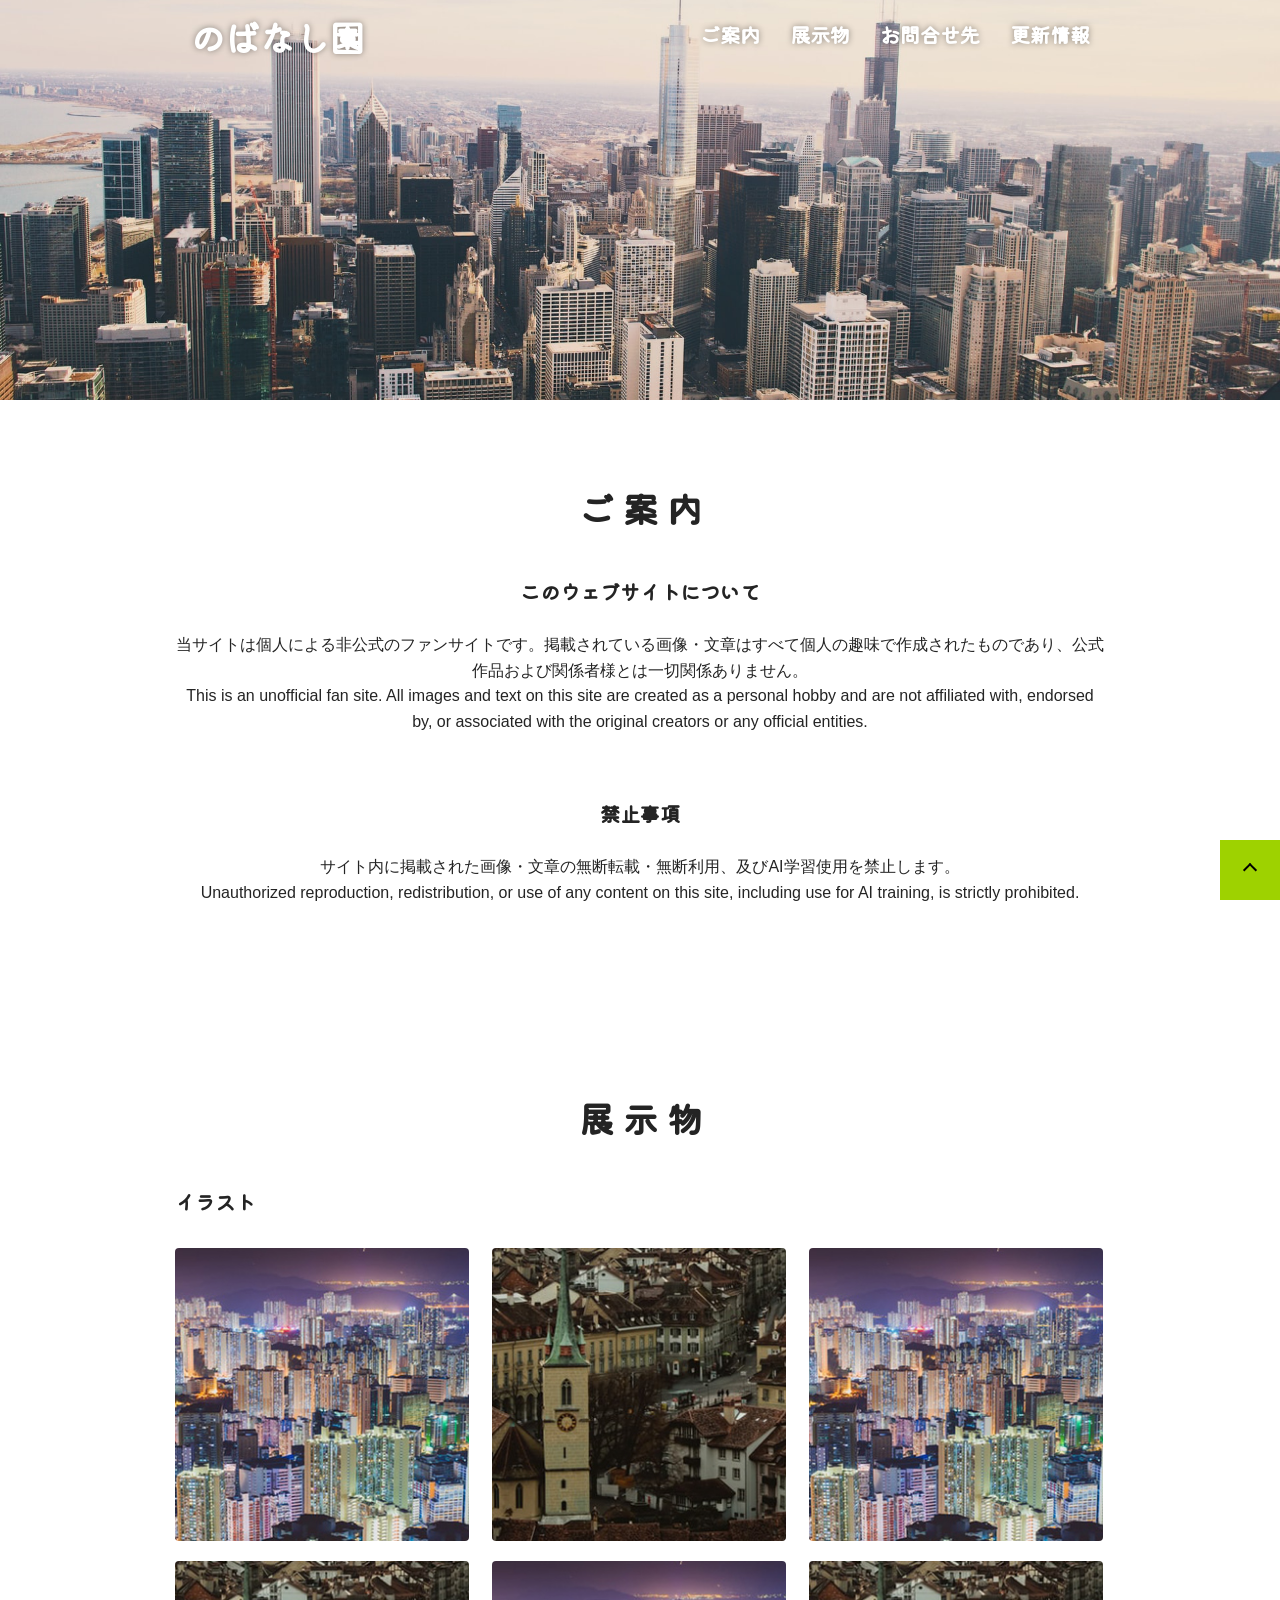
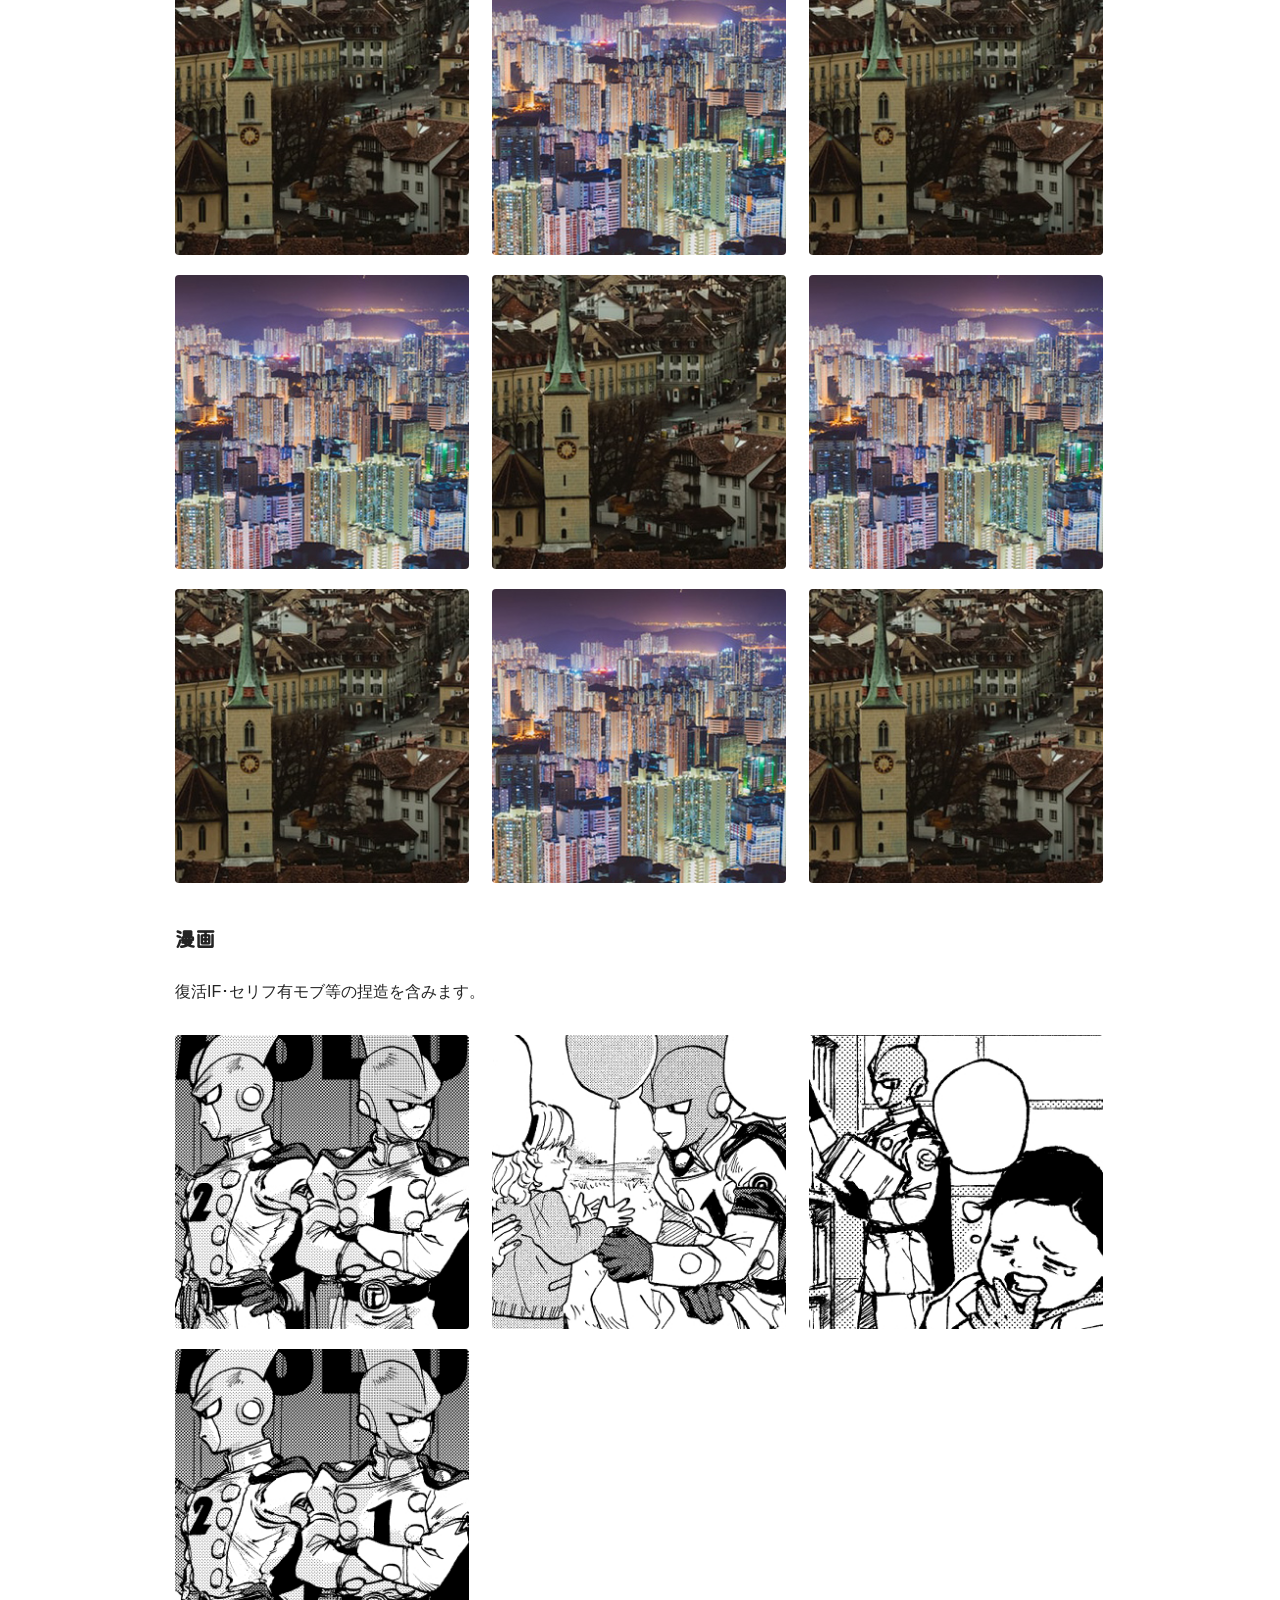
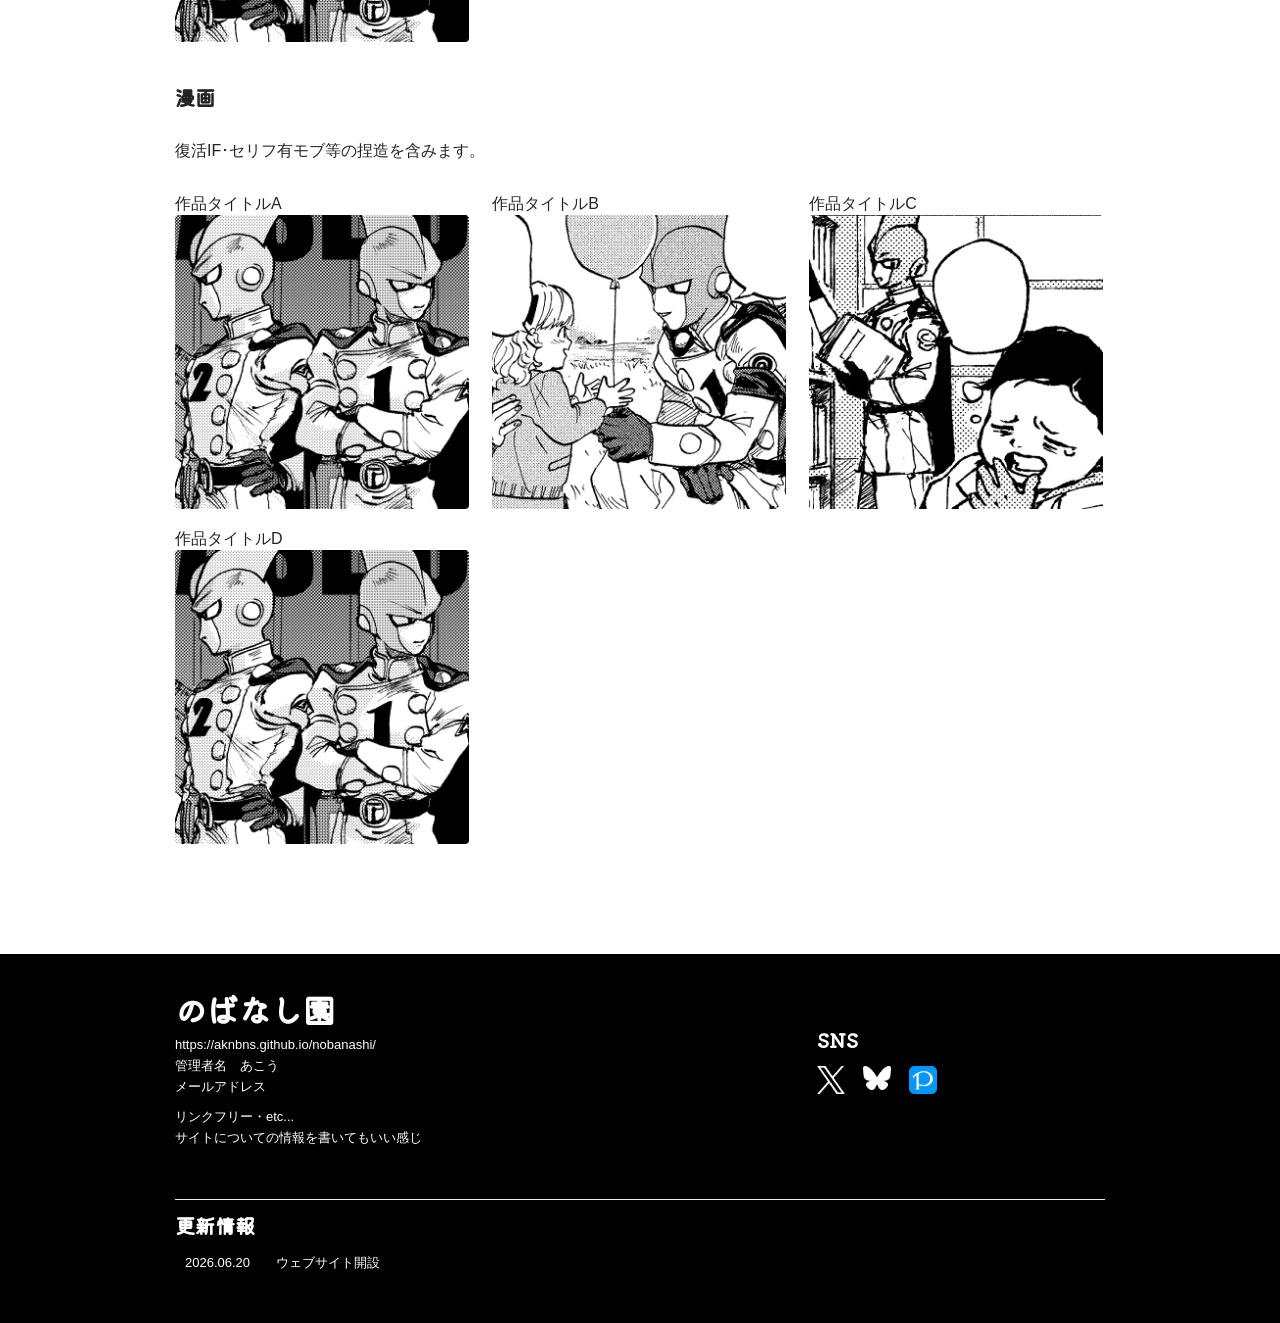
==== index.html @ cdc12deb "Update index.html" ====
<!DOCTYPE html>
<html lang="ja">
<head>
  <meta charset="utf-8">
  <meta name="viewport" content="width=device-width">
  <title>のばなし園</title>
  <script src="js/jquery.js"></script>
  <link rel="stylesheet" href="css/style.css">
  <link rel="stylesheet" href="css/lightbox.css">
  <link rel="stylesheet" href="https://use.fontawesome.com/releases/v5.1.0/css/all.css" integrity="sha384-lKuwvrZot6UHsBSfcMvOkWwlCMgc0TaWr+30HWe3a4ltaBwTZhyTEggF5tJv8tbt" crossorigin="anonymous">
  <meta name="robots" content="noindex,noarchive,nofollow,noimageindex">
</head>

<body>
<nav id="globalnav" class="colorchange">
  <div class="globalnav_bg"></div>
  <div class="container">
    <h1 class="logo"><a href="#">のばなし園</a></h1>
    
    
    <p id="menubtn">&#9776;</p>

    <!-- メニューリスト -->
    <ul id="navmenu">
      <li><a href="index.html#about">ご案内</a></li>
      <li><a href="index.html#gallery">展示物</a></li>
      <li><a href="index.html#contact">お問合せ先</a></li>
      <li><a href="index.html#news">更新情報</a></li>
    </ul>


  </div>
</nav>

<header id="eyecatch"> 
  <img src="img/top.jpg" alt="TEMPLATE" class="top-pc">
  <img src="img/top.jpg" alt="TEMPLATE" class="top-phone">
</header>
<!--
スマホの時トップ画像を切り替える場合2行目class="top-phone
 -->
<main>

  <section class="about-section"> <!-- ABOUTセクションはじまり -->
    <div class="container">
      <h2 id="about">ご 案 内</h2>
      <h4>このウェブサイトについて</h4>
      <p>当サイトは個人による非公式のファンサイトです。掲載されている画像・文章はすべて個人の趣味で作成されたものであり、公式作品および関係者様とは一切関係ありません。<br>
       This is an unofficial fan site. All images and text on this site are created as a personal hobby and are not affiliated with, endorsed by, or associated with the original creators or any official entities.</p>
      <h4>禁止事項</h4>
      <p>サイト内に掲載された画像・文章の無断転載・無断利用、及びAI学習使用を禁止します。<br>
      Unauthorized reproduction, redistribution, or use of any content on this site, including use for AI training, is strictly prohibited.</p>

    </div>
  </section> <!-- ABOUTセクションおわり -->



  
  <section> <!-- GALLERYセクションはじまり -->
    <div class="container">
      <h2 id="gallery">展 示 物</h2>
      <h4>イラスト</h4>

      <ul class="illust">
        <li><a href="img/01.jpg" data-lightbox="illust" data-title="ここに説明"><img src="img/01-s.jpg"></a></li>
        <li><a href="img/02.jpg" data-lightbox="illust" data-title="ここに説明"><img src="img/02-s.jpg"></a></li>
        <li><a href="img/01.jpg" data-lightbox="illust" data-title="ここに説明"><img src="img/01-s.jpg"></a></li>
        <li><a href="img/02.jpg" data-lightbox="illust" data-title="ここに説明"><img src="img/02-s.jpg"></a></li>
        <li><a href="img/01.jpg" data-lightbox="illust" data-title="ここに説明"><img src="img/01-s.jpg"></a></li>
        <li><a href="img/02.jpg" data-lightbox="illust" data-title="ここに説明"><img src="img/02-s.jpg"></a></li>
        <li><a href="img/01.jpg" data-lightbox="illust" data-title="ここに説明"><img src="img/01-s.jpg"></a></li>
        <li><a href="img/02.jpg" data-lightbox="illust" data-title="ここに説明"><img src="img/02-s.jpg"></a></li>
        <li><a href="img/01.jpg" data-lightbox="illust" data-title="ここに説明"><img src="img/01-s.jpg"></a></li>
        <li><a href="img/02.jpg" data-lightbox="illust" data-title="ここに説明"><img src="img/02-s.jpg"></a></li>
        <li><a href="img/01.jpg" data-lightbox="illust" data-title="ここに説明"><img src="img/01-s.jpg"></a></li>
        <li><a href="img/02.jpg" data-lightbox="illust" data-title="ここに説明"><img src="img/02-s.jpg"></a></li>
      </ul>

      <h4>漫画</h4>
      <p>復活IF･セリフ有モブ等の捏造を含みます。</p>
      <ul class="illust">
        <li><a href="/nobanashi/manga/sample/"><img src="img/s_manga_sample.jpg"></a></li>
        <li><a href="/nobanashi/manga/michi/"><img src="img/s_manga_michi.jpg"></a></li>
        <li><a href="/nobanashi/manga/benkyo"><img src="img/s_manga_benkyo.jpg"></a></li>
        <li><a href="/nobanashi/manga/sample/"><img src="img/s_manga_sample.jpg"></a></li>
      </ul>


      <h4>漫画</h4>
      <p>復活IF･セリフ有モブ等の捏造を含みます。</p>
      <ul class="illust">
        <li><span class="illust-title">作品タイトルA</span>
          <a href="/nobanashi/manga/sample/"><img src="img/s_manga_sample.jpg"></a></li>
        
        <li><span class="illust-title">作品タイトルB</span>
          <a href="/nobanashi/manga/michi/"><img src="img/s_manga_michi.jpg"></a></li>
        
        <li><span class="illust-title">作品タイトルC</span>
          <a href="/nobanashi/manga/benkyo"><img src="img/s_manga_benkyo.jpg"></a></li>
        
        <li><span class="illust-title">作品タイトルD</span>
          <a href="/nobanashi/manga/sample/"><img src="img/s_manga_sample.jpg"></a></li>
      </ul>

      
    </div>

  </section> <!-- GALLERYセクションおわり -->



  

<!-- 最上部に戻るボタン -->
<a href="#" id="totop"></a>
<!-- 最上部に戻るボタン終わり -->



  
<!-- フッター-->
<footer>
<div class="container">

  <div class="wrap-3col">  <!-- wrap-3colここから -->

    <div class="inner">
      <h1 id="contact">のばなし園</h1>
      <p class="memo">https://aknbns.github.io/nobanashi/<br>
      管理者名　あこう<br>
      メールアドレス　</p>
      <p class="memo">リンクフリー・etc...<br>
      サイトについての情報を書いてもいい感じ<br></p>
    </div>

    <div class="inner">
      <h4>SNS</h4>
      <div class="footer-sns">
        <!-- Twitter -->
        <a href="https://x.com/AKOUverF" target="_blank" rel="noopener noreferrer">
          <img src="img/logo_twitter.png" alt="Twitter">
        </a>
        
        <!-- Bluesky -->
        <a href="https://bsky.app/profile/akou-ver-f.bsky.social" target="_blank" rel="noopener noreferrer">
          <img src="img/logo_bluesky.png" alt="Bluesky">
        </a>
        
        <!-- pixiv -->
        <a href="https://www.pixiv.net/users/133677" target="_blank" rel="noopener noreferrer">
          <img src="img/logo_pixiv.png" alt="pixiv">
        </a>
      </div>
    </div>
  </div>  <!-- wrap-3colここまで -->
  
<!-- ★ここから追記：更新情報エリア -->
    <div class="footer-news">
      <hr> <!-- 区切り線 -->
      <h4 id="news">更新情報</h4>
      <dl class="news-list">
        <dt>2026.06.20　　ウェブサイト開設</dt>
        <dt>2026.06.20　　２行目以降のテスト</dt>
        <dt>2026.06.20　　3行目以降のテスト</dt>
      </dl>
    </div>
    <!-- ★ここまで追記 -->
  
<!-- フッター終わり -->
</div>
</footer>

<script src="js/common.js"></script>
<script src="js/lightbox.js"></script>
</body>

</html>
---- css/style.css ----
@charset "UTF-8";

@import url("https://fonts.googleapis.com/css2?family=Josefin+Sans:wght@300;500&family=Kiwi+Maru&family=Kosugi&family=Zen+Kurenaido&family=Zen+Maru+Gothic&display=swap");

input[type="submit"] {
  -webkit-appearance: none;
  border-radius: 0;
}

html {
  box-sizing: border-box;
  -ms-overflow-style: scrollbar;
}

*,
*::after,
*::before {
  box-sizing: border-box;
}

img {
  border: none;
  max-width: 100%;
  height: auto;
}

a {
  text-decoration: none;
}

ol,
ul {
  padding: 0;
}

h1,
h2,
h3,
h4,
h5,
img,
p {
  margin: 0;
  padding: 0;
}

hr {
  border: none;
  height: 1px;
  background: #f1eded;
  margin: 2em auto;
  width: 100%;
}

h1,
h2,
h3,
h4,
h5,
p {
  line-height: 1.6em;
}

.container {
  width: 100%;
  padding-right: 15px;
  padding-left: 15px;
  margin-right: auto;
  margin-left: auto;
}

.flex {
  display: -webkit-box;
  display: flex;
}

.wrap {
  flex-wrap: wrap;
  -webkit-box-orient: vertical;
  -webkit-box-direction: normal;
  flex-direction: column;
}

@media (min-width: 768px) {
  .wrap {
    -webkit-box-orient: horizontal;
    -webkit-box-direction: normal;
    flex-direction: row;
  }
}

@media (min-width: 768px) and (max-width: 1029px) {
  .container {
    max-width: 720px;
  }
}

@media (min-width: 1030px) {
  .container {
    max-width: 960px;
  }
}

body {
  background: #ffffff;
  overflow-x: hidden;
  color: #242424;
  margin: 0;
  padding: 0;
  font-size: 16px;
  font-family: YuGothic, 'Yu Gothic', 'ヒラギノ角ゴシック', 'Hiragino Sans', sans-serif;
}

section {
  padding: 30px 0;
}

section.bgcolor2 {
  background: #f5f2f2;
}

section.bgcolor3 {
  background: #e8e8e8;
}

ul.list {
  list-style: none;
  margin: 1.5em 0;
}

ul.list li {
  position: relative;
  margin-left: 25px;
  margin-bottom: 5px;
}

ul.list li:before {
  content: '';
  display: block;
  width: 8px;
  height: 8px;
  background: #9ed200;
  position: absolute;
  margin: auto;
  top: 9px;
  left: -20px;
}

ol.list {
  list-style: none;
  list-style-type: none !important;
  counter-reset: number;
  margin: 1.5em 0;
}

ol.list li {
  position: relative;
  margin-left: 25px;
  margin-bottom: 5px;
}

ol.list li:before {
  position: absolute;
  counter-increment: number;
  content: counter(number);
  font-family: "Kiwi Maru", "Zen Maru Gothic", "Zen Kurenaido", serif;
  margin: auto;
  top: 6px;
  left: -25px;
  background: #9ed200;
  width: 18px;
  height: 18px;
  border-radius: 2px;
  text-align: center;
  line-height: 18px;
}

dl.list dt {
  position: relative;
  margin-left: 25px;
  font-weight: bold;
  font-size: 110%;
}

dl.list dt:before {
  content: '';
  display: block;
  width: 8px;
  height: 8px;
  background: #9ed200;
  position: absolute;
  margin: auto;
  top: 9px;
  left: -20px;
}

dl.list dd {
  margin: 10px 0 1em 1em;
}

dl.list dd>*:first-of-type {
  margin-top: 0;
}

small {
  font-size: 80%;
}

strong.large {
  font-size: 150%;
}

strong.marker {
  background: #f1fc40;
}

.wrap {
  display: -webkit-box;
  display: flex;
  -webkit-box-orient: vertical;
  -webkit-box-direction: normal;
  flex-direction: column;
}

.wrap .inner {
  -webkit-box-flex: 1;
  flex: 1;
  margin-bottom: 30px;
}

.wrap-3col {
  display: -webkit-box;
  display: flex;
  -webkit-box-orient: vertical;
  -webkit-box-direction: normal;
  flex-direction: column;
}

.wrap-3col .inner {
  -webkit-box-flex: 1;
  flex: 1;
  margin-bottom: 30px;
}

h1 {
  font-family: "Kiwi Maru", "Zen Maru Gothic", "Zen Kurenaido", serif;
}

h2 {
  font-family: "Kiwi Maru", "Zen Maru Gothic", "Zen Kurenaido", serif;
  text-align: center;
}

h3 {
  font-family: "Kiwi Maru", "Zen Maru Gothic", "Zen Kurenaido", serif;
  border-left: 3px solid #9ed200;
  padding: 0px 15px;
  margin: 2em 0 1em;
}

h4 {
  font-family: "Kiwi Maru", "Zen Maru Gothic", "Zen Kurenaido", serif;
  margin: 2em 0 0em;
}

h5 {
  font-family: "Kiwi Maru", "Zen Maru Gothic", "Zen Kurenaido", serif;
  font-size: 18px;
  margin: 10px auto 5px;
}

p.center {
  text-align: center;
}

blockquote {
  background: #f5f4f4;
  margin: 2em 0;
  padding: 15px;
  border-left: 3px solid #ada5a5;
}

blockquote>*:first-of-type {
  margin-top: 0;
}

blockquote>*:last-of-type {
  margin-bottom: 0;
}

table,
td,
th {
  border: 1px solid #dcdcdc;
  border-collapse: collapse;
}

td,
th {
  padding: 5px 10px;
}

th {
  background: #fdffda;
}

table.center {
  margin: 20px auto;
}

.box {
  background: #f1fc40;
  margin: 2em 0;
  padding: 15px;
}

.box>*:first-of-type {
  margin-top: 0;
}

.box>*:last-of-type {
  margin-bottom: 0;
}

a {
  color: #9ed200;
  text-decoration: none;
  -webkit-transition: color .3s;
  transition: color .3s;
}

a:focus,
a:visited,
a:active {
  color: #9ed200;
}

a:hover {
  color: #409c10;
}

ul ul {
  margin-left: 1em;
  margin-bottom: 10px;
}

a.btn {
  display: block;
  background: #9ed200;
  color: black;
  padding: 10px 30px;
  text-align: center;
  min-width: 250px;
  width: -webkit-fit-content;
  width: -moz-fit-content;
  width: fit-content;
  margin: 20px auto;
  -webkit-transition: .3s;
  transition: .3s;
}

a.btn:hover {
  background: #f1fc40;
}

p {
  margin: 1.5em 0;
}

dl.news {
  font-size: 14px;
  display: -webkit-box;
  display: flex;
  -webkit-box-orient: vertical;
  -webkit-box-direction: normal;
  flex-direction: column;
  border-bottom: 1px dotted #b8b8b8;
}

dl.news dt {
  font-weight: bold;
  padding: 0;
  line-height: 1.2;
}

dl.news dd {
  padding: 5px 0 10px 0;
  margin: 0;
}

nav#globalnav {
  position: fixed;
  z-index: 9;
  top: 0;
  width: 100%;
}

nav#globalnav .globalnav_bg {
  height: 70px;
  width: 100%;
  position: absolute;
  top: 0;
  z-index: -1;
  opacity: 1;
  background: -webkit-gradient(linear, left bottom, left top, color-stop(5%, rgba(230, 230, 230, 0)), color-stop(51%, rgba(255, 255, 255, 0.9)));
  background: linear-gradient(0deg, rgba(230, 230, 230, 0) 5%, rgba(255, 255, 255, 0.9) 51%);
}

nav#globalnav h1 a {
  color: #000000;
  display: block;
  padding: 18px 15px;
  font-size: 40px;
}

nav#globalnav h1 a:hover {
  color: #9ed200;
}

nav#globalnav p#menubtn {
  color: #000000;
  margin: 0;
  cursor: pointer;
}

nav#globalnav ul {
  display: -webkit-box;
  display: flex;
  -webkit-box-orient: vertical;
  -webkit-box-direction: normal;
  flex-direction: column;
}

nav#globalnav ul li a {
  display: block;
  text-decoration: none;
  color: #000000;
  padding: 8px 0;
}

nav#globalnav ul li a:hover {
  color: #9ed200;
}

nav#globalnav ul#navmenu {
  list-style: none;
  position: fixed;
  background: #ffffff;
  width: 60vw;
  max-width: 300px;
  height: 100vh;
  top: 0;
  right: -100%;
  margin: 0;
  padding: 60px 20px 20px;
  overflow-x: auto;
  overflow-y: scroll;
  box-shadow: 0 0 6px #00000040;
  -webkit-transition: right .5s;
  transition: right .5s;
}

nav#globalnav ul#navmenu.checked {
  right: 0;
}

nav#globalnav ul#navmenu ul {
  list-style: none;
}

nav#globalnav.colorchange {
  background: transparent;
}

nav#globalnav.colorchange .globalnav_bg {
  opacity: 0;
}

nav#globalnav.colorchange h1 a {
  color: #ffffff;
  -webkit-filter: drop-shadow(0px 0px 3px #00000066);
  filter: drop-shadow(0px 0px 3px #00000066);
}

nav#globalnav.colorchange h1 a:hover {
  color: #9ed200;
}

nav#globalnav.colorchange p#menubtn {
  color: #ffffff;
}

header {
  background-color: #000000;
  height: 400px;
}

header img {
  width: 100%;
  height: 100%;
  -o-object-fit: cover;
  object-fit: cover;
}

header img.top-pc {
  display: none;
}

main.subpage {
  margin-top: 50px;
}

input[type=checkbox]#menubtncheck {
  display: none;
}

input[type=checkbox]#menubtncheck:checked+nav#globalnav {
  opacity: 1;
  z-index: 9;
}

p#menubtn {
  display: block;
  width: 50px;
  height: 50px;
  text-align: center;
  font-size: 30px;
  position: fixed;
  color: #000000;
  top: 10px;
  right: 20px;
  -webkit-transition: color 0.4s;
  transition: color 0.4s;
  z-index: 9;
}

p#menubtn:hover {
  cursor: pointer;
}

p#menubtn#inmenu {
  color: #ffffff;
}

p#menubtn#inmenu-back {
  opacity: 0;
  width: 100vw;
  height: 100vh;
  top: 0;
  right: 0;
  z-index: -1;
}

/* ============================================================
   イラストギャラリー設定（スマホ＆PC共通ベース）
   ============================================================ */
ul.illust {
  display: -webkit-box;
  display: flex;
  flex-wrap: wrap;
  justify-content: flex-start; /* 左寄せ */
  margin: 30px auto;
  list-style: none;
  gap: 15px 3%; /* 【新機能】縦の隙間を15px、横の隙間を3%に固定 */
}

ul.illust li {
  position: relative;
  display: block;
  height: auto;
  width: 31%;           /* 横幅を少し狭くして隙間を作る */
  margin-bottom: 0;     /* gapで調整するので0でOK */
  padding: 0;
}

ul.illust li:before {
  display: none;
}

/* 個別のmargin設定はgapに任せるので不要になりますが、念のため上書き */
ul.illust li:not(:nth-of-type(3n)) {
  margin-right: 0;
}

ul.illust li a {
  display: block;
  width: 100%;
  height: auto;
}

ul.illust li a img {
  display: block;
  width: 100%;
  height: auto;
  object-fit: contain;
  border-radius: 4px; /* お好みで：角を少し丸くすると隙間が強調されます */
}

/* ============================================================
   プロフィール・その他
   ============================================================ */
.card-wrapper {
  display: -webkit-box;
  display: flex;
  -webkit-box-orient: vertical;
  -webkit-box-direction: normal;
  flex-direction: column;
}

.card-wrapper .card {
  text-align: center;
}

.card-wrapper .card p {
  font-size: 15px;
  max-width: 300px;
  margin: auto;
  text-align: left;
}

.card-wrapper img.prof {
  width: 200px;
  height: 200px;
  -o-object-fit: cover;
  object-fit: cover;
  border-radius: 50%;
  margin: 20px auto 10px;
}

ul.sns {
  list-style: none;
  display: -webkit-box;
  display: flex;
  width: -webkit-fit-content;
  width: -moz-fit-content;
  width: fit-content;
  margin: 20px auto;
}

ul.sns li a {
  display: block;
  font-size: 20px;
  padding: 5px;
  margin: 0 3px;
}

footer {
  background: #000000;
  color: #ffffff;
  padding: 30px 0 10px;
}

footer p.memo {
  margin: 0 auto 10px;
  font-size: 13px;
}

footer ul.menu {
  list-style: none;
}

footer ul.menu li a {
  font-size: 14px;
  display: block;
  padding: 5px 0;
}

footer ul.menu li a:hover {
  color: #f1fc40;
}

footer ul.menu ul {
  list-style: none;
}

footer p#copyright {
  margin: 0;
  font-size: 12px;
  opacity: .8;
}

footer p#copyright a:hover {
  color: #f1fc40;
}

form.mailform {
  text-align: center;
  max-width: 800px;
  margin: 30px auto;
}

form.mailform textarea {
  margin: 0 0 15px;
  font-size: 14px;
  line-height: 1.6em;
  padding: 10px;
  width: 100%;
  height: 200px;
  border-radius: 5px;
  vertical-align: bottom;
  border: 1px solid #e5e4e4;
  background: #fcfcfc;
  -webkit-transition: 0.3s;
  transition: 0.3s;
  font-family: "Kiwi Maru", "Zen Maru Gothic", "Zen Kurenaido", serif;
}

form.mailform textarea:focus {
  outline: none;
  background: #ffffff;
}

form.mailform input {
  margin: 0 0 15px;
  font-size: 16px;
  padding: 10px;
  width: 100%;
  border-radius: 5px;
  border: 1px solid #e5e4e4;
  background: #fcfcfc;
  -webkit-transition: background 0.3s;
  transition: background 0.3s;
  font-family: "Kiwi Maru", "Zen Maru Gothic", "Zen Kurenaido", serif;
}

form.mailform input:focus {
  outline: none;
  background: #ffffff;
}

form.mailform input[type="submit"] {
  width: 100%;
  max-width: 200px;
  margin: 20px auto 20px;
  padding: 15px 20px;
  background: #9ed200;
  border: none;
}

form.mailform input[type="submit"]:focus,
form.mailform input[type="submit"]:hover {
  background: #f1fc40;
  cursor: pointer;
}

a#totop {
  display: block;
  position: fixed;
  z-index: 9;
  bottom: 0;
  right: 0;
  width: 60px;
  height: 60px;
  background: #9ed200;
}

a#totop:before {
  content: '';
  display: block;
  width: 10px;
  height: 10px;
  border-top: 2px solid black;
  border-right: 2px solid black;
  -webkit-transform: rotate(-45deg);
  transform: rotate(-45deg);
  margin: auto;
  position: absolute;
  right: 0;
  left: 0;
  top: 0;
  bottom: 0;
  -webkit-transition: .3s;
  transition: .3s;
}

a#totop:hover:before {
  -webkit-transform: translateY(-3px) rotate(-45deg);
  transform: translateY(-3px) rotate(-45deg);
}

/* ============================================================
   PC版レスポンシブ（768px以上）
   ============================================================ */
@media only screen and (min-width: 768px) {
  .wrap {
    -webkit-box-orient: horizontal;
    -webkit-box-direction: normal;
    flex-direction: row;
    -webkit-box-pack: justify;
    justify-content: space-between;
  }

  .wrap .inner {
    width: 46%;
    -webkit-box-flex: 0;
    flex: none;
  }

  .wrap-3col {
    -webkit-box-orient: horizontal;
    -webkit-box-direction: normal;
    flex-direction: row;
    -webkit-box-pack: justify;
    justify-content: space-between;
  }

  .wrap-3col .inner {
    width: 31%;
    -webkit-box-flex: 0;
    flex: none;
  }

  section {
    padding: 80px 0;
  }

  h2 {
    font-size: 35px;
  }

  h3 {
    font-size: 24px;
  }

  h4 {
    font-size: 20px;
  }

  dl.news {
    max-width: 700px;
    margin: auto;
    -webkit-box-orient: horizontal;
    -webkit-box-direction: normal;
    flex-direction: row;
  }

  dl.news dd,
  dl.news dt {
    padding: 10px;
    line-height: 1.6;
  }

  p#menubtn {
    display: none;
  }

  header img.top-pc {
    display: block;
  }

  header img.top-phone {
    display: none;
  }

  nav#globalnav {
    position: fixed;
    top: 0;
    z-index: 9;
  }

  nav#globalnav h1 a {
    font-size: 35px;
  }

  nav#globalnav>.container {
    display: -webkit-box;
    display: flex;
    -webkit-box-pack: justify;
    justify-content: space-between;
  }

  nav#globalnav ul {
    display: -webkit-box;
    display: flex;
    -webkit-box-orient: vertical;
    -webkit-box-direction: normal;
    flex-direction: column;
  }

  nav#globalnav ul li a {
    text-decoration: none;
  }

  nav#globalnav ul#navmenu {
    position: relative;
    background: transparent;
    width: -webkit-fit-content;
    width: -moz-fit-content;
    width: fit-content;
    max-width: 80%;
    height: auto;
    right: auto;
    padding: 0;
    overflow: visible;
    box-shadow: none;
    -webkit-transition: none;
    transition: none;
    -webkit-box-orient: horizontal;
    -webkit-box-direction: normal;
    flex-direction: row;
  }

  nav#globalnav ul#navmenu ul {
    list-style: none;
    background: #000000;
    opacity: 0;
    -webkit-transform: translateY(-5px);
    transform: translateY(-5px);
    -webkit-transform-origin: top center;
    transform-origin: top center;
    -webkit-transition: all .3s;
    transition: all .3s;
    height: 0;
    top: calc(100% - 13px);
    position: absolute;
    pointer-events: none;
  }

  nav#globalnav ul#navmenu ul li a {
    padding: 10px 20px;
    text-align: left;
    color: #ffffff;
    height: 0;
    text-align: center;
    margin: 0;
    font-size: 16px;
  }

  nav#globalnav ul#navmenu li:hover ul {
    opacity: 1;
    z-index: 10;
    -webkit-transform: translateX(0);
    transform: translateX(0);
    -webkit-transition: all .3s;
    transition: all .3s;
    height: auto;
    pointer-events: all;
  }

  nav#globalnav ul#navmenu li:hover ul li a {
    height: auto;
  }

  nav#globalnav ul#navmenu li a {
    display: block;
    font-weight: bold;
    width: -webkit-fit-content;
    width: -moz-fit-content;
    width: fit-content;
    padding: 20px 15px;
    margin: auto;
    font-size: 20px;
  }

  nav#globalnav ul#navmenu li a:hover {
    color: #9ed200;
  }

  nav#globalnav.colorchange ul#navmenu li a {
    color: #ffffff;
    -webkit-filter: drop-shadow(0px 0px 3px #00000066);
    filter: drop-shadow(0px 0px 3px #00000066);
  }

  nav#globalnav.colorchange ul#navmenu li a:hover {
    color: #9ed200;
  }

/* イラストPC設定 */
  ul.illust {
    gap: 20px 2.5%;      /* 横の隙間を少し広めに確保 */
  }

  ul.illust li {
    width: 31.6%;        /* 31.6% * 3 + 2.5% * 2 = 99.8% (ほぼ100%) */
    margin-bottom: 0;
    display: block;
  }

  /* 古いマージン設定を完全に打ち消す */
  ul.illust li:not(:nth-of-type(3n)),
  ul.illust li:nth-of-type(3n) {
    margin-right: 0 !important;
  }

  .card-wrapper {
    -webkit-box-orient: horizontal;
    -webkit-box-direction: normal;
    flex-direction: row;
    flex-wrap: wrap;
    -webkit-box-pack: justify;
    justify-content: space-between;
  }

  .card-wrapper .card {
    width: 43%;
    margin-bottom: 30px;
  }
}

@media only screen and (min-width: 1030px) {
  footer p.copyright {
    text-align: right;
  }

  .card-wrapper .card {
    width: 31%;
  }
}




/* ============================================================
   追加の調整
   ============================================================ */

/* ABOUTセクション中央寄せ */
.about-section .container {
  text-align: center;
  display: flex;
  flex-direction: column;
  align-items: center;
}

.about-section p,
.about-section h4 {
  text-align: center;
  width: 100%;
}

/* ナビゲーションフォント */
nav#globalnav ul#navmenu li a,
nav#globalnav ul li a {
  font-family: "Kiwi Maru", "Zen Maru Gothic", "Zen Kurenaido", serif;
}

/* SNSアイコン */
.footer-sns {
  display: flex;
  gap: 18px;
  margin-top: 10px;
}

.footer-sns img {
  width: 28px;
  height: auto;
  object-fit: contain;
  cursor: pointer;
  transition: opacity 0.3s;
}

.footer-sns img:hover {
  opacity: 0.7;
}

/* 更新情報スクロール */
.news-list {
  margin: 0 0 40px;
  padding: 5px 10px;
  height: 2.4em;
  overflow-y: scroll;
  border-radius: 4px;
  font-size: 13px;
}

.news-list::-webkit-scrollbar {
  width: 5px;
}

.news-list::-webkit-scrollbar-thumb {
  background: #ffffff;
  border-radius: 5px;
}

.news-list dt {
  font-size: 13px;
  color: #ffffff;
  margin: 0;
  line-height: 2.4em;
}

@media only screen and (min-width: 768px) {
  .news-list {
    display: block;
    max-width: 100%;
  }
}

.footer-news hr {
  margin: 10px 0;
}

.footer-news h4#news {
  margin-top: 5px;
}
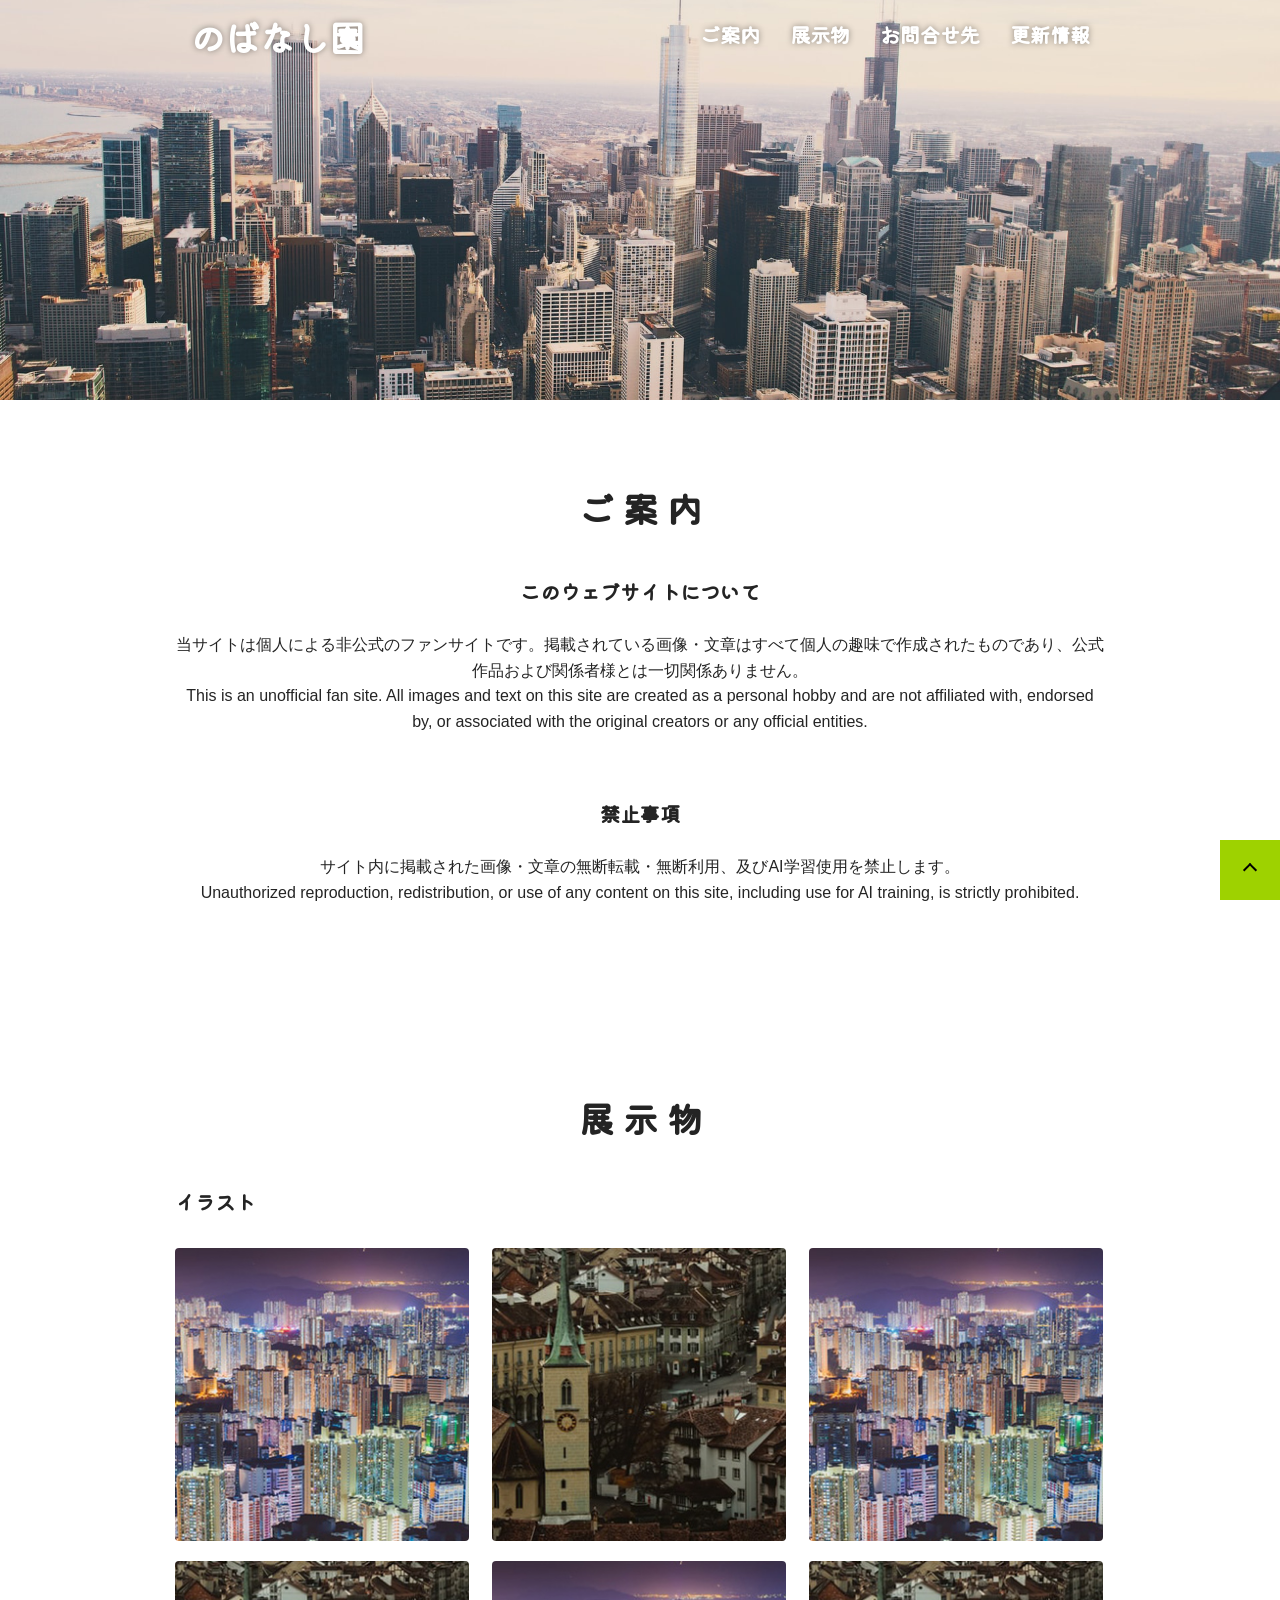
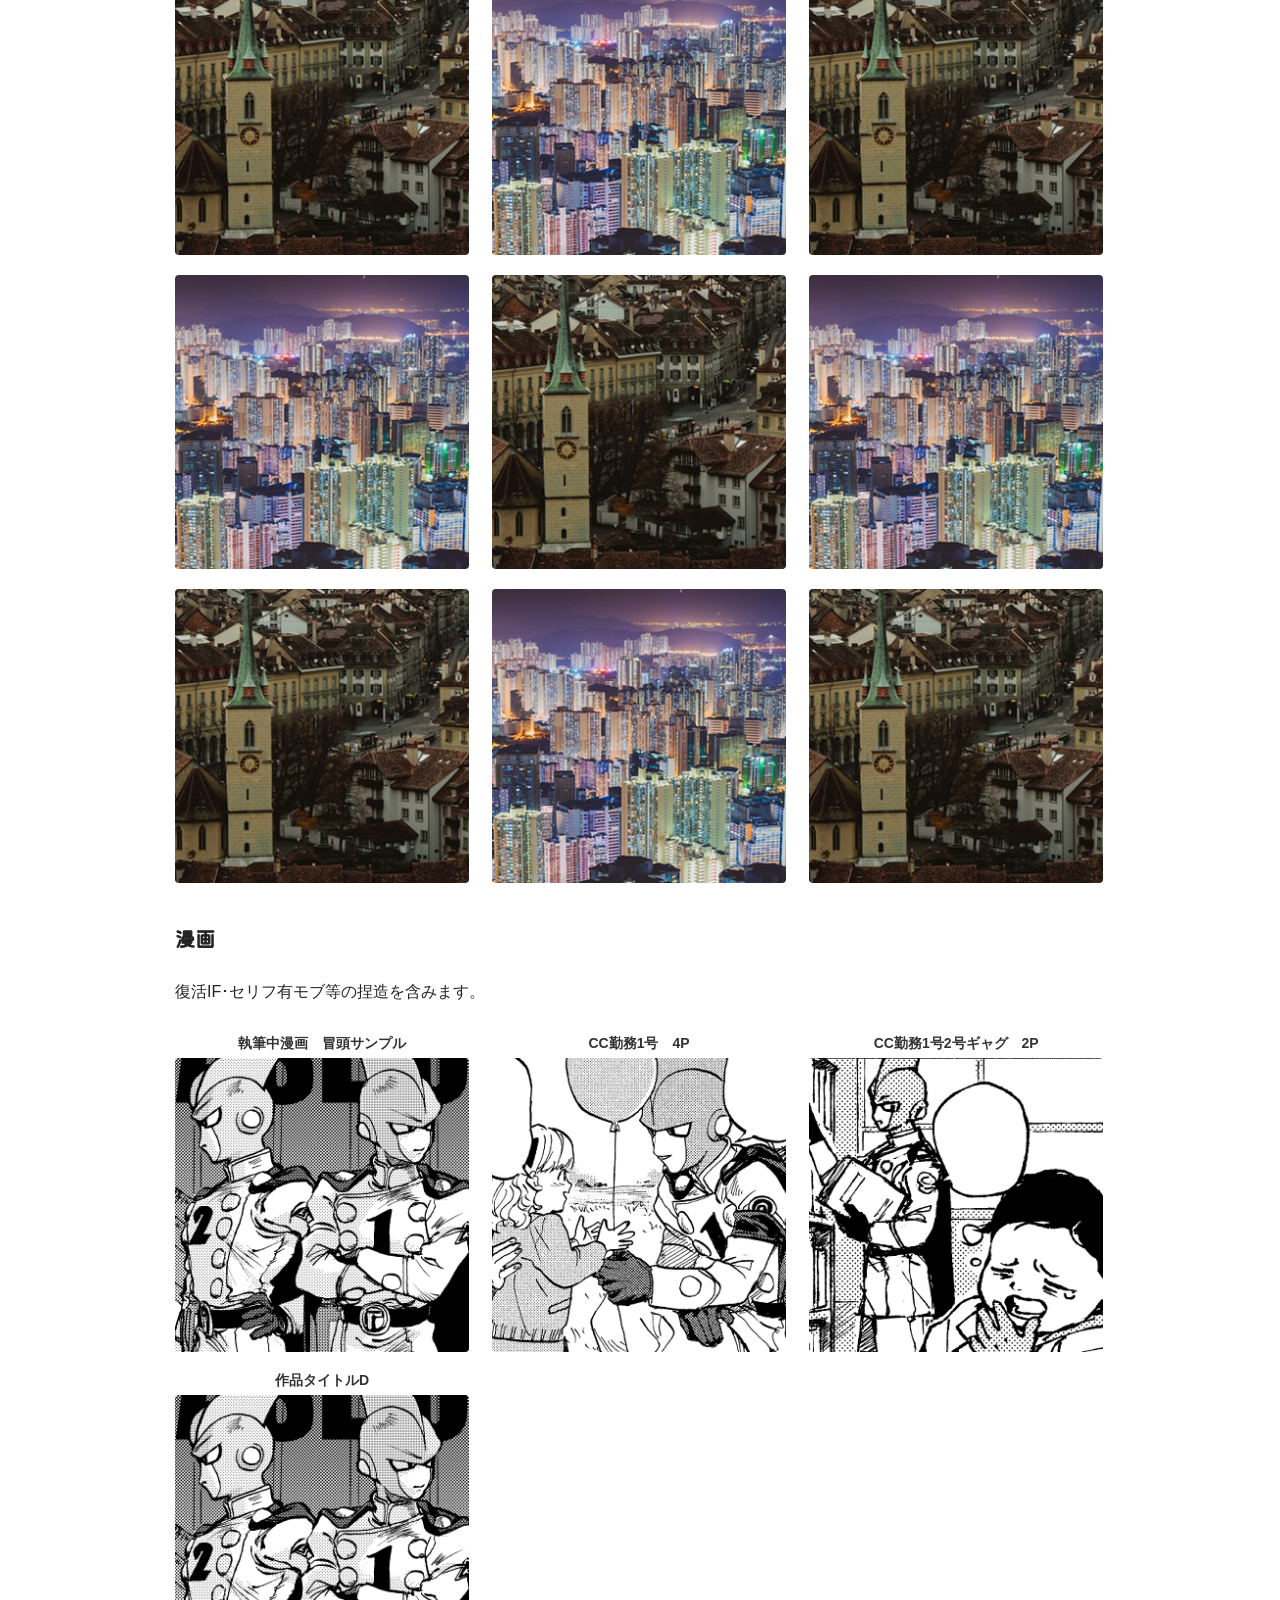
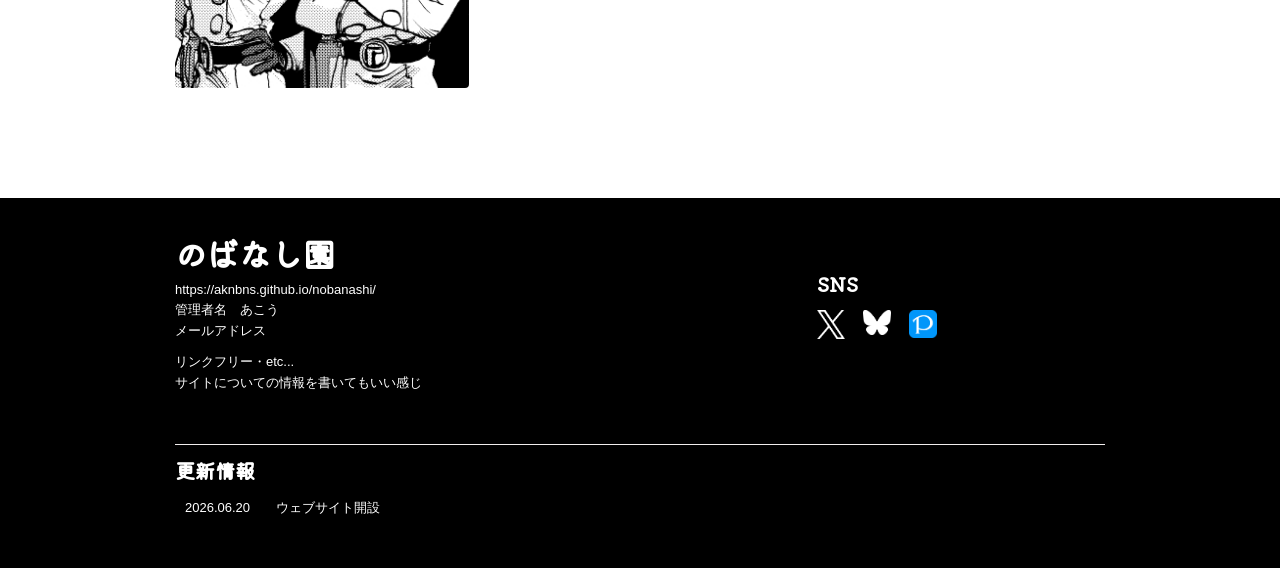
==== commit e3771752: "Update index.html" ====
--- a/index.html
+++ b/index.html
@@ -80,23 +80,13 @@
       <h4>漫画</h4>
       <p>復活IF･セリフ有モブ等の捏造を含みます。</p>
       <ul class="illust">
-        <li><a href="/nobanashi/manga/sample/"><img src="img/s_manga_sample.jpg"></a></li>
-        <li><a href="/nobanashi/manga/michi/"><img src="img/s_manga_michi.jpg"></a></li>
-        <li><a href="/nobanashi/manga/benkyo"><img src="img/s_manga_benkyo.jpg"></a></li>
-        <li><a href="/nobanashi/manga/sample/"><img src="img/s_manga_sample.jpg"></a></li>
-      </ul>
-
-
-      <h4>漫画</h4>
-      <p>復活IF･セリフ有モブ等の捏造を含みます。</p>
-      <ul class="illust">
-        <li><span class="illust-title">作品タイトルA</span>
+        <li><span class="illust-title">執筆中漫画　冒頭サンプル</span>
           <a href="/nobanashi/manga/sample/"><img src="img/s_manga_sample.jpg"></a></li>
         
-        <li><span class="illust-title">作品タイトルB</span>
+        <li><span class="illust-title">CC勤務1号　4P</span>
           <a href="/nobanashi/manga/michi/"><img src="img/s_manga_michi.jpg"></a></li>
         
-        <li><span class="illust-title">作品タイトルC</span>
+        <li><span class="illust-title">CC勤務1号2号ギャグ　2P</span>
           <a href="/nobanashi/manga/benkyo"><img src="img/s_manga_benkyo.jpg"></a></li>
         
         <li><span class="illust-title">作品タイトルD</span>
--- a/css/style.css
+++ b/css/style.css
@@ -1094,3 +1094,17 @@
 .footer-news h4#news {
   margin-top: 5px;
 }
+
+
+/* サムネの上の文字 */
+.illust-title {
+  display: block;        /* 文字を1行独立させる */
+  text-align: center;    /* 文字を中央に寄せる */
+  font-size: 14px;       /* 文字の大きさ */
+  margin-bottom: 5px;    /* 画像との間の隙間 */
+  font-weight: bold;     /* 太字（お好みで） */
+  color: #333;           /* 文字の色 */
+  white-space: nowrap;   /* 長い時に改行させない */
+  overflow: hidden;      /* はみ出た文字を隠す */
+  text-overflow: ellipsis; /* はみ出たら「...」にする */
+}
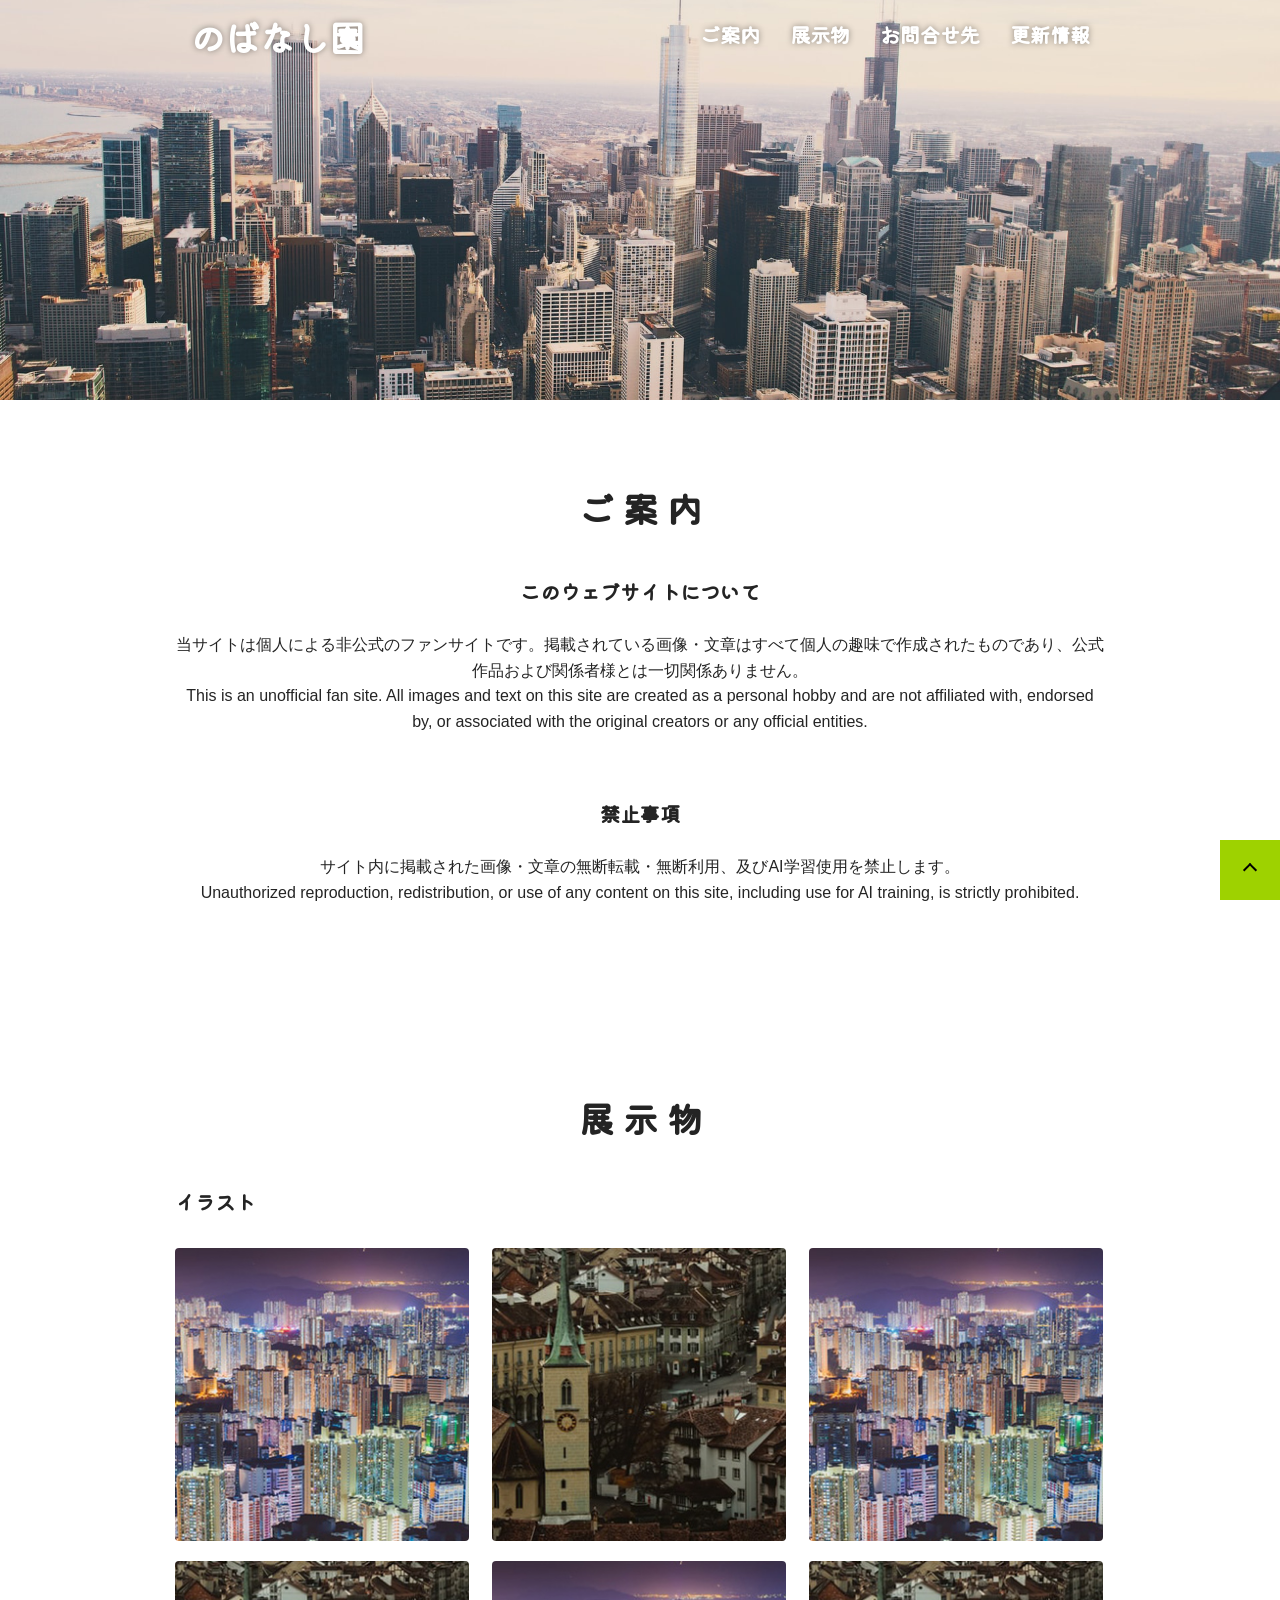
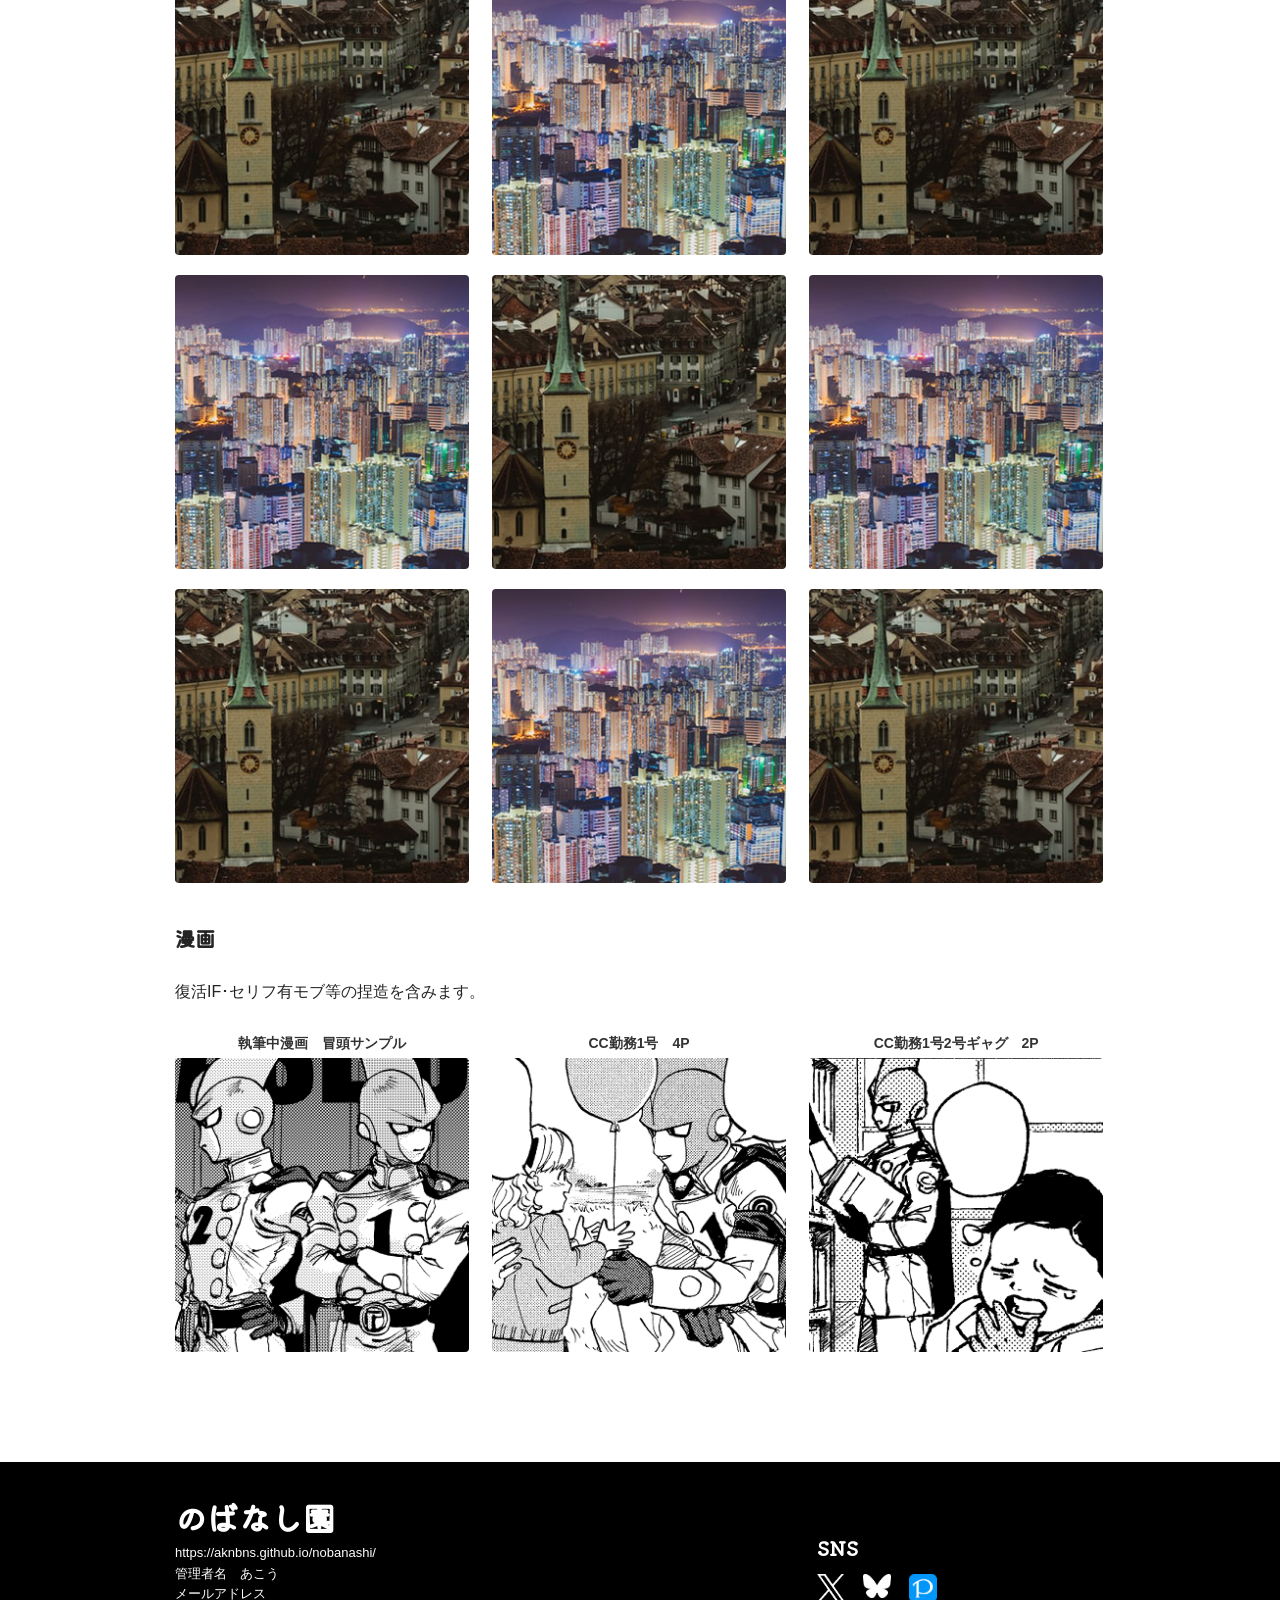
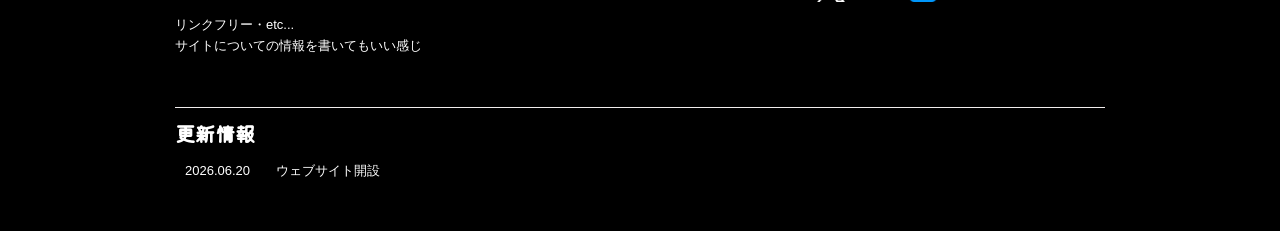
==== commit 9496b4a7: "Update index.html" ====
--- a/index.html
+++ b/index.html
@@ -89,8 +89,6 @@
         <li><span class="illust-title">CC勤務1号2号ギャグ　2P</span>
           <a href="/nobanashi/manga/benkyo"><img src="img/s_manga_benkyo.jpg"></a></li>
         
-        <li><span class="illust-title">作品タイトルD</span>
-          <a href="/nobanashi/manga/sample/"><img src="img/s_manga_sample.jpg"></a></li>
       </ul>
 
       
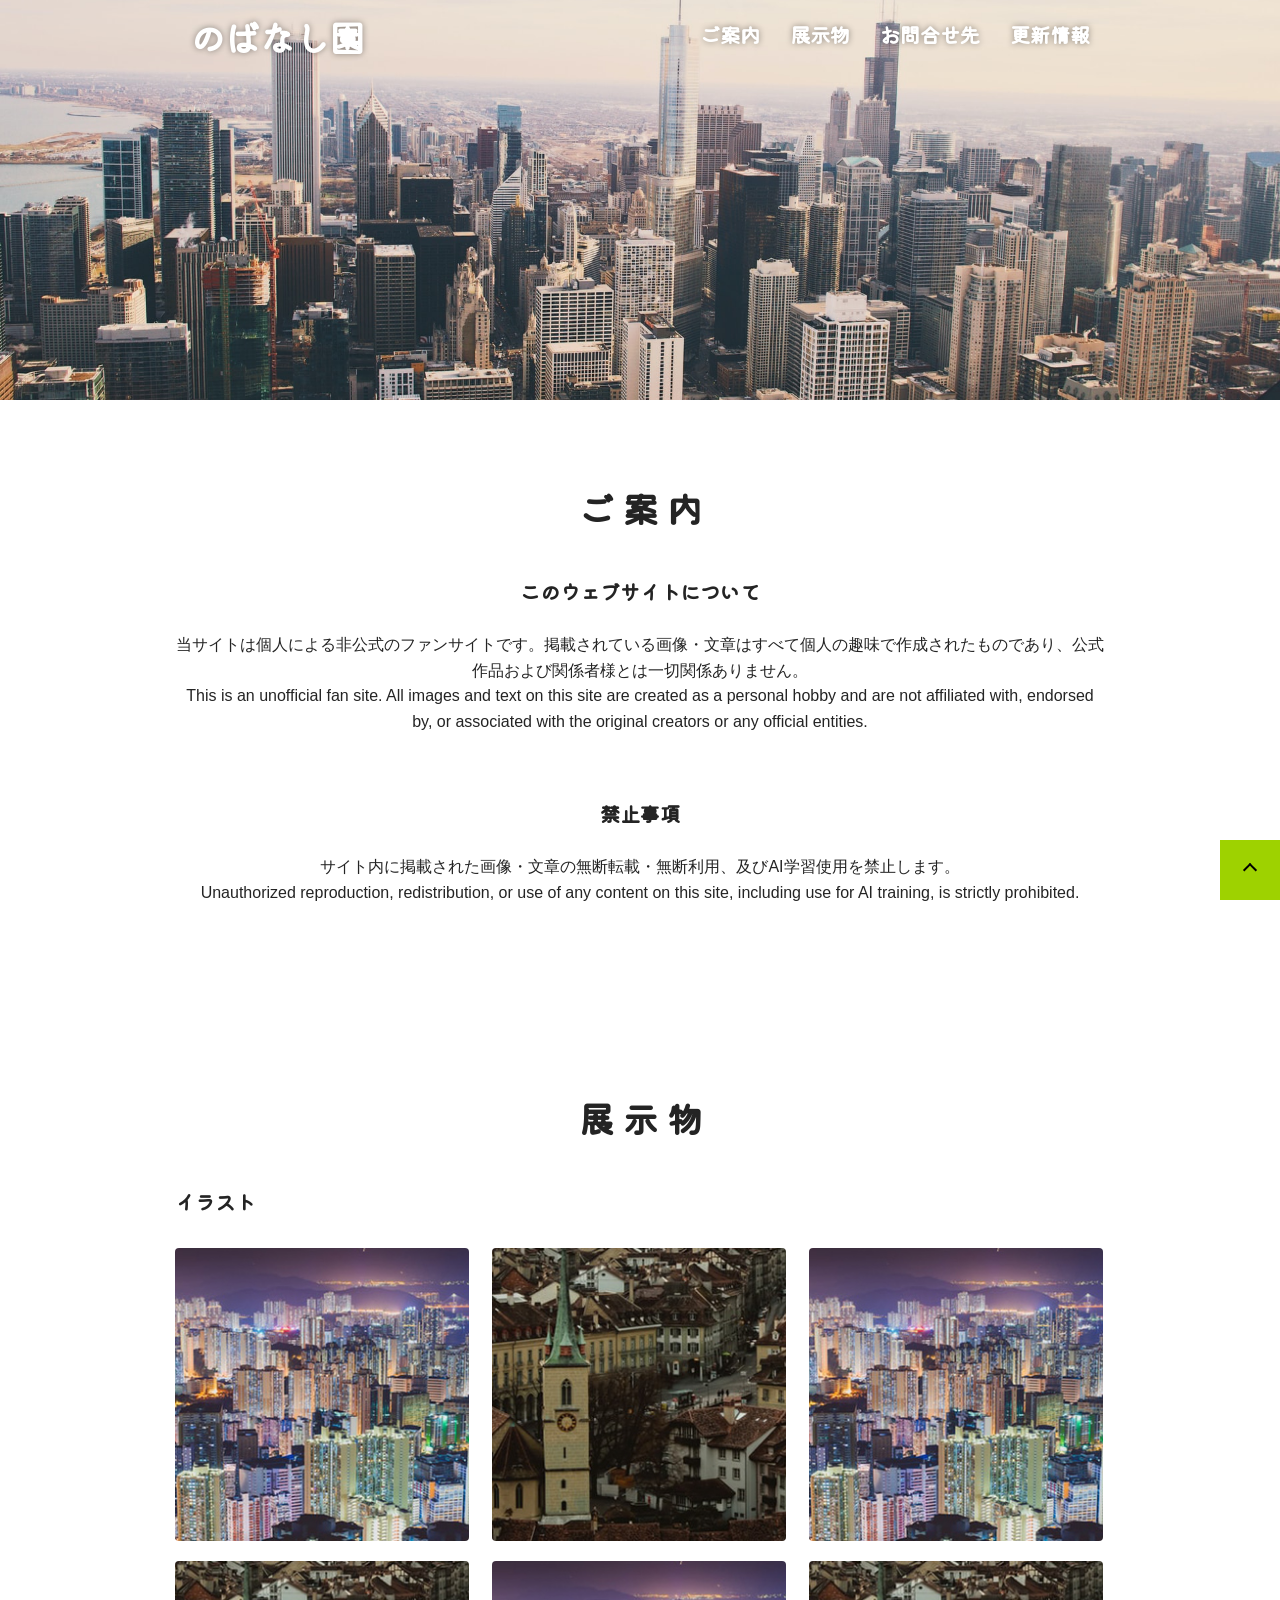
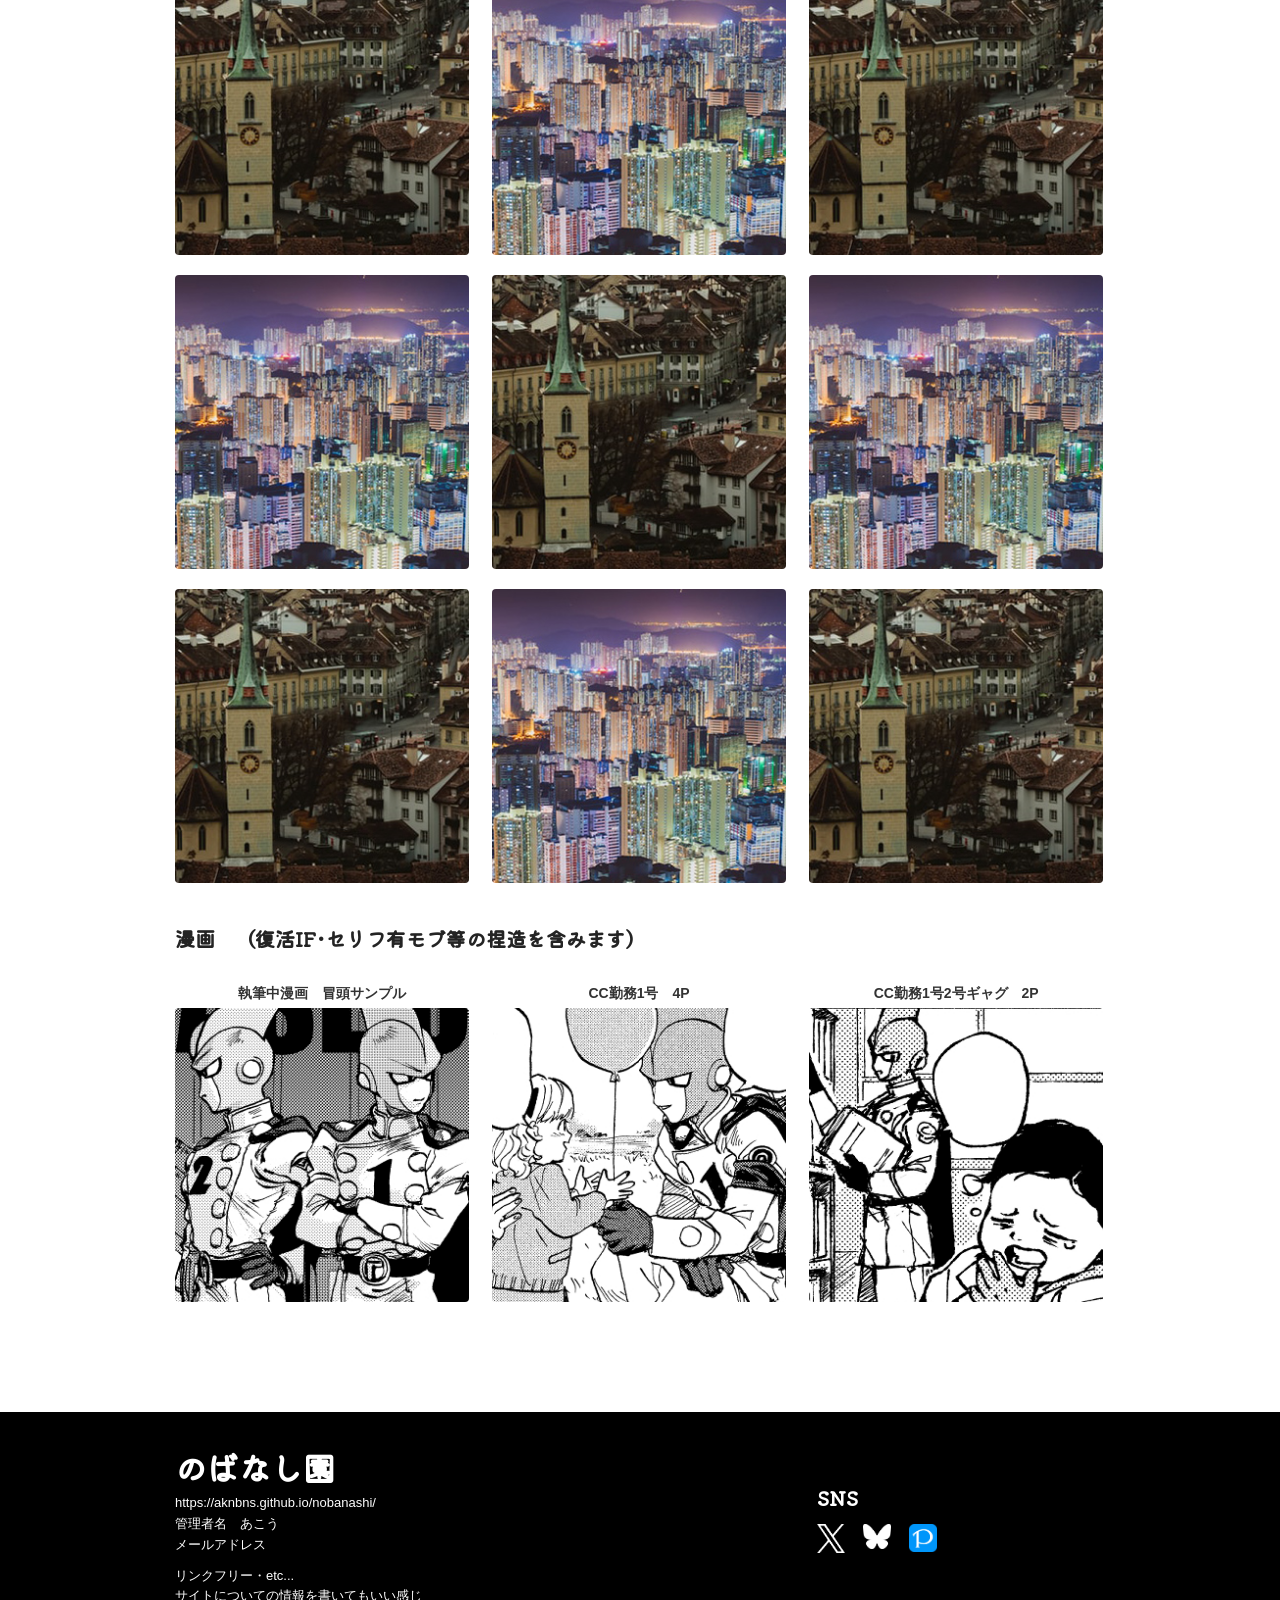
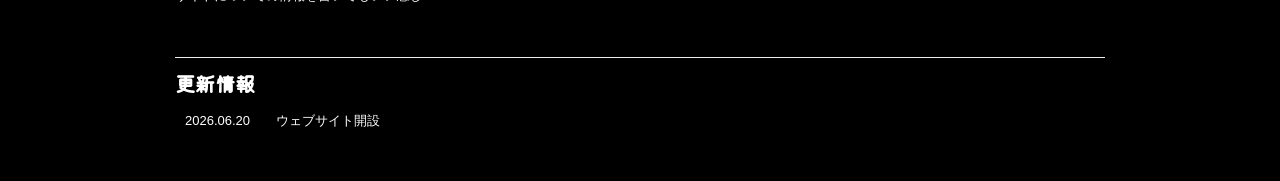
==== commit 65b45fab: "Update index.html" ====
--- a/index.html
+++ b/index.html
@@ -77,8 +77,7 @@
         <li><a href="img/02.jpg" data-lightbox="illust" data-title="ここに説明"><img src="img/02-s.jpg"></a></li>
       </ul>
 
-      <h4>漫画</h4>
-      <p>復活IF･セリフ有モブ等の捏造を含みます。</p>
+      <h4>漫画　（復活IF･セリフ有モブ等の捏造を含みます）</h4>
       <ul class="illust">
         <li><span class="illust-title">執筆中漫画　冒頭サンプル</span>
           <a href="/nobanashi/manga/sample/"><img src="img/s_manga_sample.jpg"></a></li>
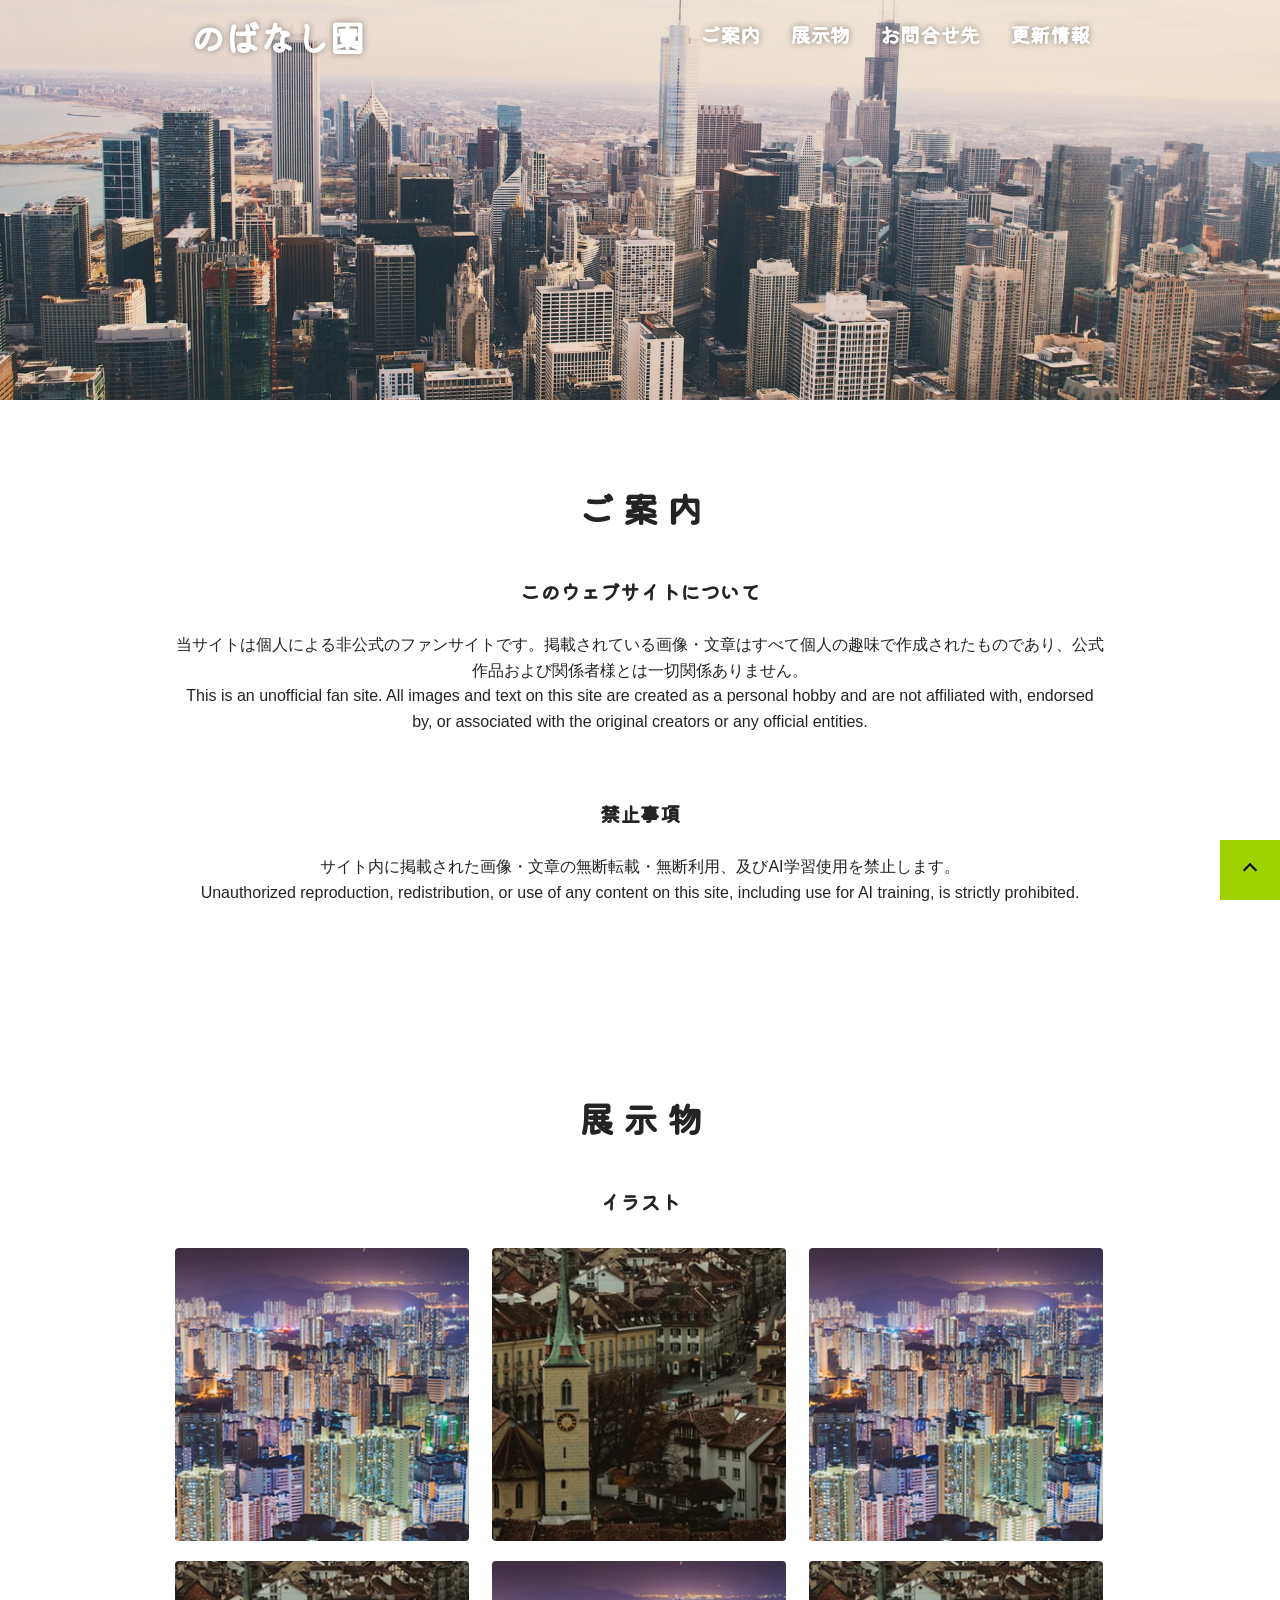
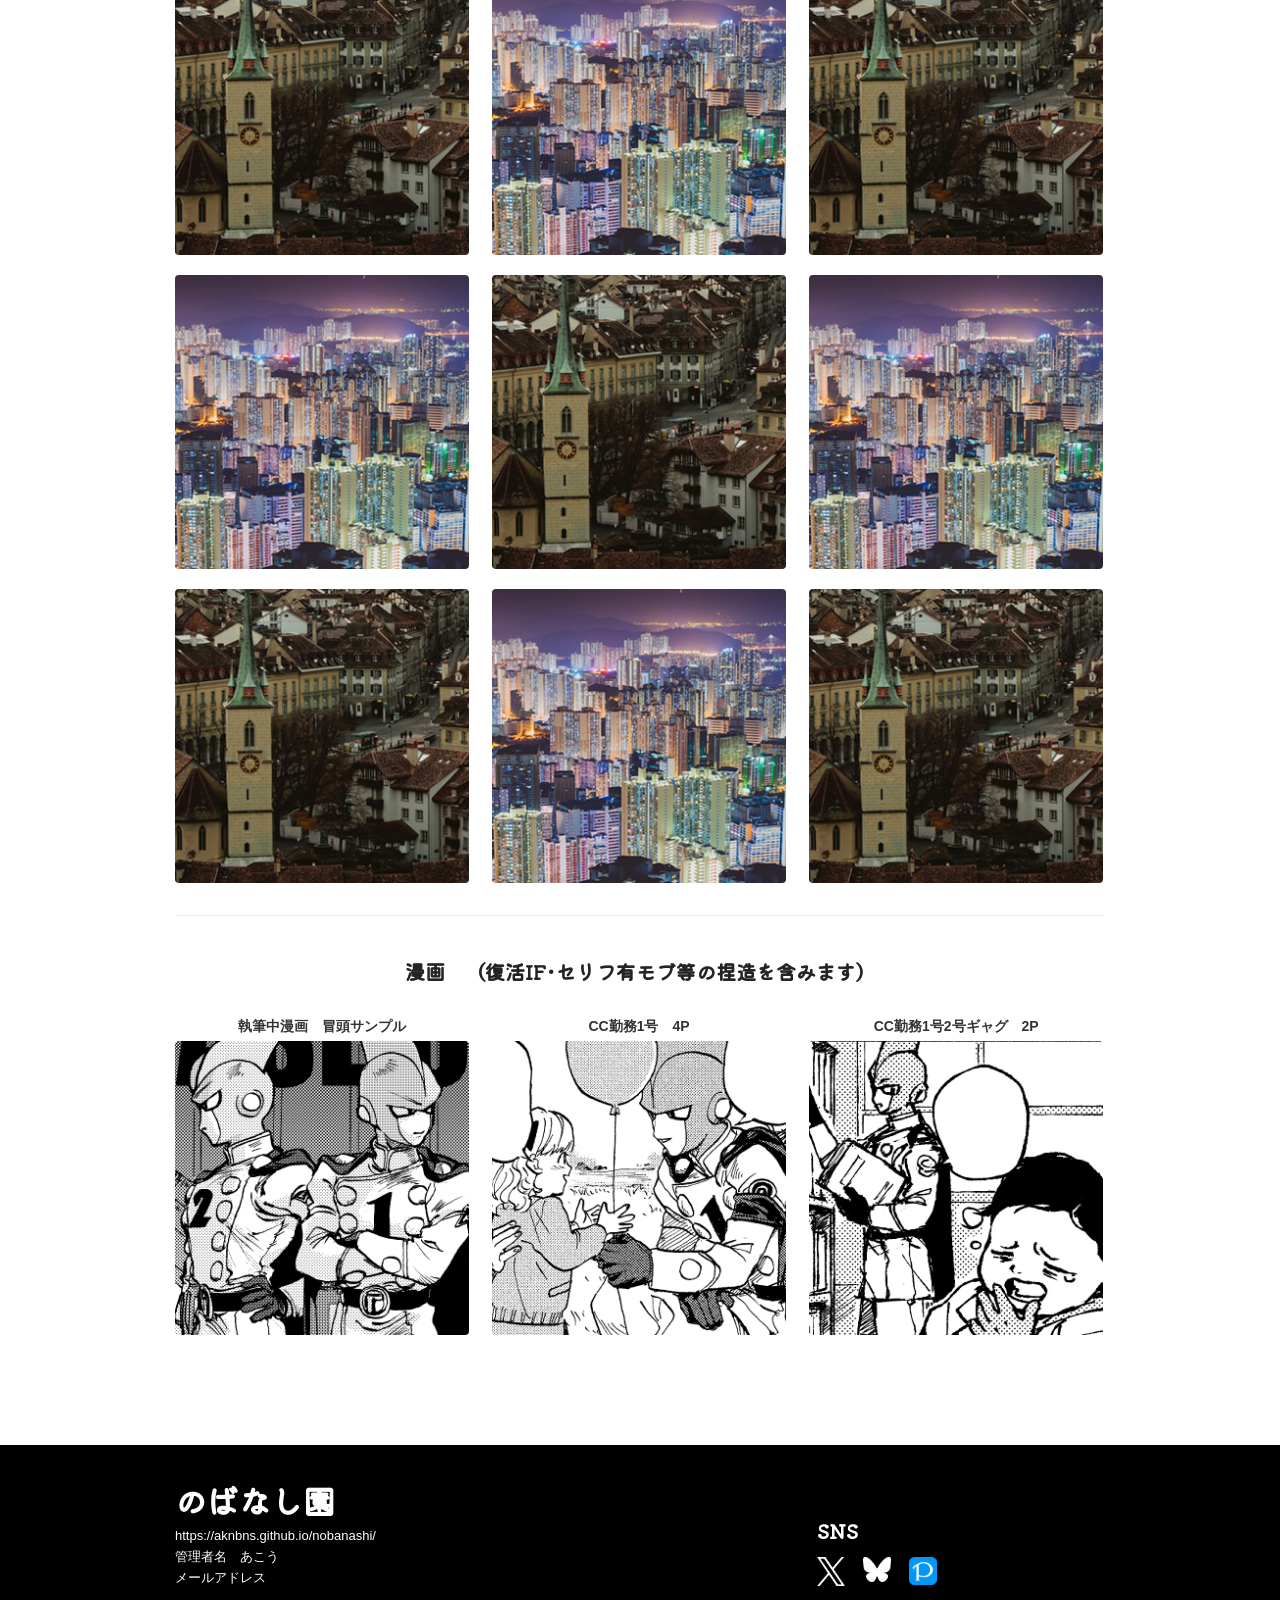
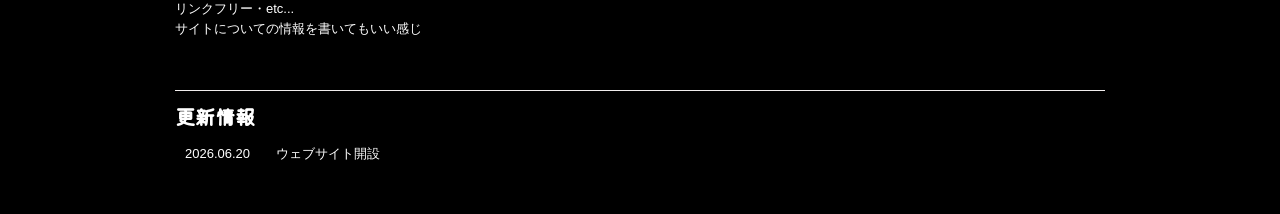
==== commit 570c8bd7: "Update index.html" ====
--- a/index.html
+++ b/index.html
@@ -57,7 +57,7 @@
 
 
   
-  <section> <!-- GALLERYセクションはじまり -->
+  <section class="gallery-section"> <!-- GALLERYセクションはじまり -->
     <div class="container">
       <h2 id="gallery">展 示 物</h2>
       <h4>イラスト</h4>
@@ -76,7 +76,9 @@
         <li><a href="img/01.jpg" data-lightbox="illust" data-title="ここに説明"><img src="img/01-s.jpg"></a></li>
         <li><a href="img/02.jpg" data-lightbox="illust" data-title="ここに説明"><img src="img/02-s.jpg"></a></li>
       </ul>
-
+      
+      <hr> <!-- 区切り線 -->
+      
       <h4>漫画　（復活IF･セリフ有モブ等の捏造を含みます）</h4>
       <ul class="illust">
         <li><span class="illust-title">執筆中漫画　冒頭サンプル</span>
@@ -142,7 +144,7 @@
     </div>
   </div>  <!-- wrap-3colここまで -->
   
-<!-- ★ここから追記：更新情報エリア -->
+<!-- 更新情報 -->
     <div class="footer-news">
       <hr> <!-- 区切り線 -->
       <h4 id="news">更新情報</h4>
@@ -152,7 +154,7 @@
         <dt>2026.06.20　　3行目以降のテスト</dt>
       </dl>
     </div>
-    <!-- ★ここまで追記 -->
+    <!-- ここまで -->
   
 <!-- フッター終わり -->
 </div>
--- a/css/style.css
+++ b/css/style.css
@@ -1096,6 +1096,24 @@
 }
 
 
+/* GALLERYセクション内の中央寄*/
+.gallery-section .container {
+  text-align: center;
+}
+
+/* ギャラリー内のh4と説明文pだけ中央、画像リスト(ul)は左寄せを維持 */
+.gallery-section h4,
+.gallery-section p {
+  text-align: center;
+  width: 100%;
+}
+
+/* 漫画タイトルのspanも中央寄せを維持 */
+.gallery-section .illust-title {
+  text-align: center;
+}
+
+
 /* サムネの上の文字 */
 .illust-title {
   display: block;        /* 文字を1行独立させる */
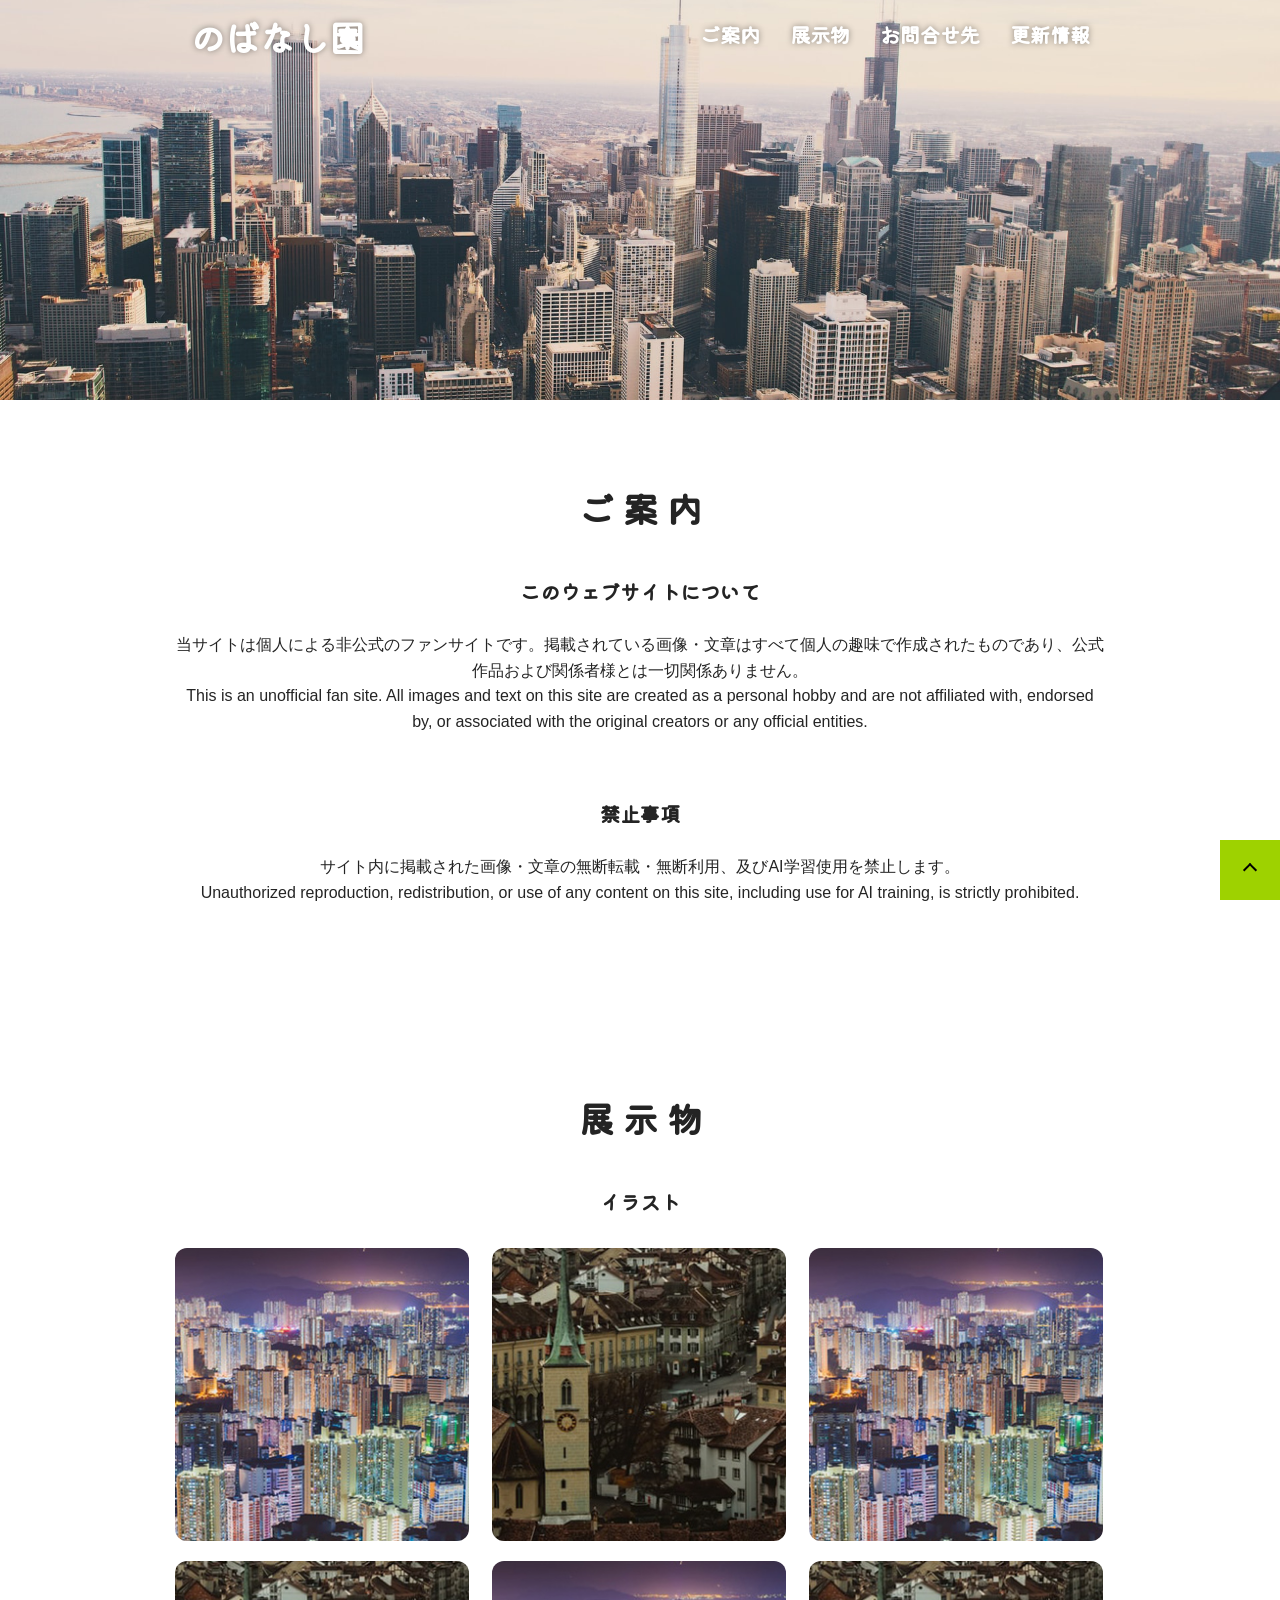
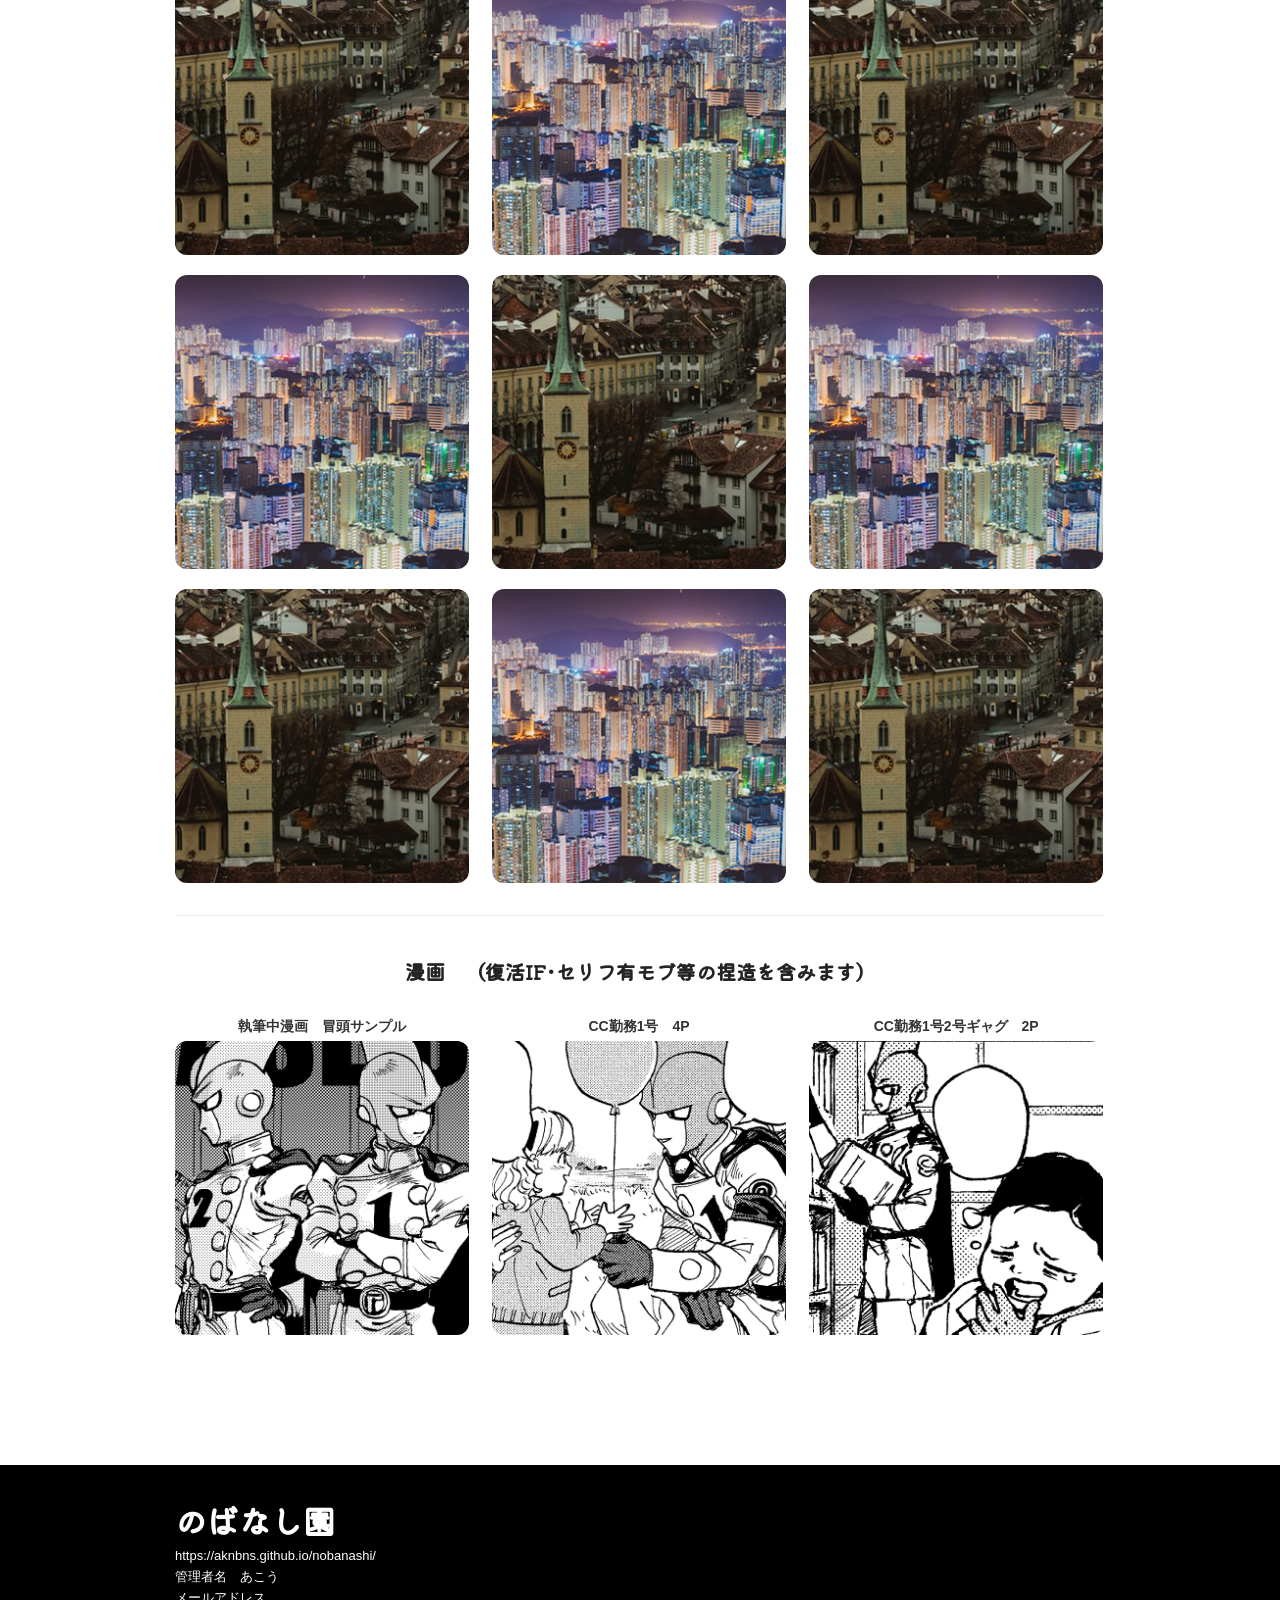
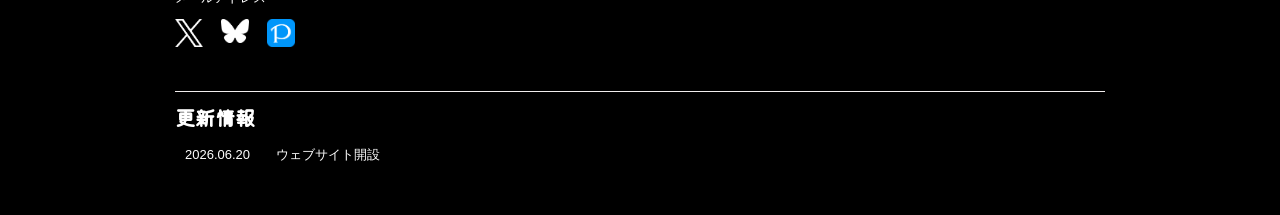
==== commit 93048185: "Update index.html" ====
--- a/index.html
+++ b/index.html
@@ -113,33 +113,25 @@
 <div class="container">
 
   <div class="wrap-3col">  <!-- wrap-3colここから -->
-
     <div class="inner">
       <h1 id="contact">のばなし園</h1>
       <p class="memo">https://aknbns.github.io/nobanashi/<br>
       管理者名　あこう<br>
       メールアドレス　</p>
-      <p class="memo">リンクフリー・etc...<br>
-      サイトについての情報を書いてもいい感じ<br></p>
-    </div>
-
-    <div class="inner">
-      <h4>SNS</h4>
+      
       <div class="footer-sns">
         <!-- Twitter -->
         <a href="https://x.com/AKOUverF" target="_blank" rel="noopener noreferrer">
-          <img src="img/logo_twitter.png" alt="Twitter">
-        </a>
+          <img src="img/logo_twitter.png" alt="Twitter"></a>
         
         <!-- Bluesky -->
         <a href="https://bsky.app/profile/akou-ver-f.bsky.social" target="_blank" rel="noopener noreferrer">
-          <img src="img/logo_bluesky.png" alt="Bluesky">
-        </a>
+          <img src="img/logo_bluesky.png" alt="Bluesky"></a>
         
         <!-- pixiv -->
         <a href="https://www.pixiv.net/users/133677" target="_blank" rel="noopener noreferrer">
-          <img src="img/logo_pixiv.png" alt="pixiv">
-        </a>
+          <img src="img/logo_pixiv.png" alt="pixiv"></a>
+        
       </div>
     </div>
   </div>  <!-- wrap-3colここまで -->
--- a/css/style.css
+++ b/css/style.css
@@ -593,7 +593,7 @@
   width: 100%;
   height: auto;
   object-fit: contain;
-  border-radius: 4px; /* お好みで：角を少し丸くすると隙間が強調されます */
+  border-radius: 12px; /* お好みで：角を少し丸くすると隙間が強調されます */
 }
 
 /* ============================================================
@@ -1096,7 +1096,11 @@
 }
 
 
-/* GALLERYセクション内の中央寄*/
+/* GALLERYセクションの設定 */
+.gallery-section {
+  padding-bottom: 100px !important; /* 下の余白 */
+}
+
 .gallery-section .container {
   text-align: center;
 }
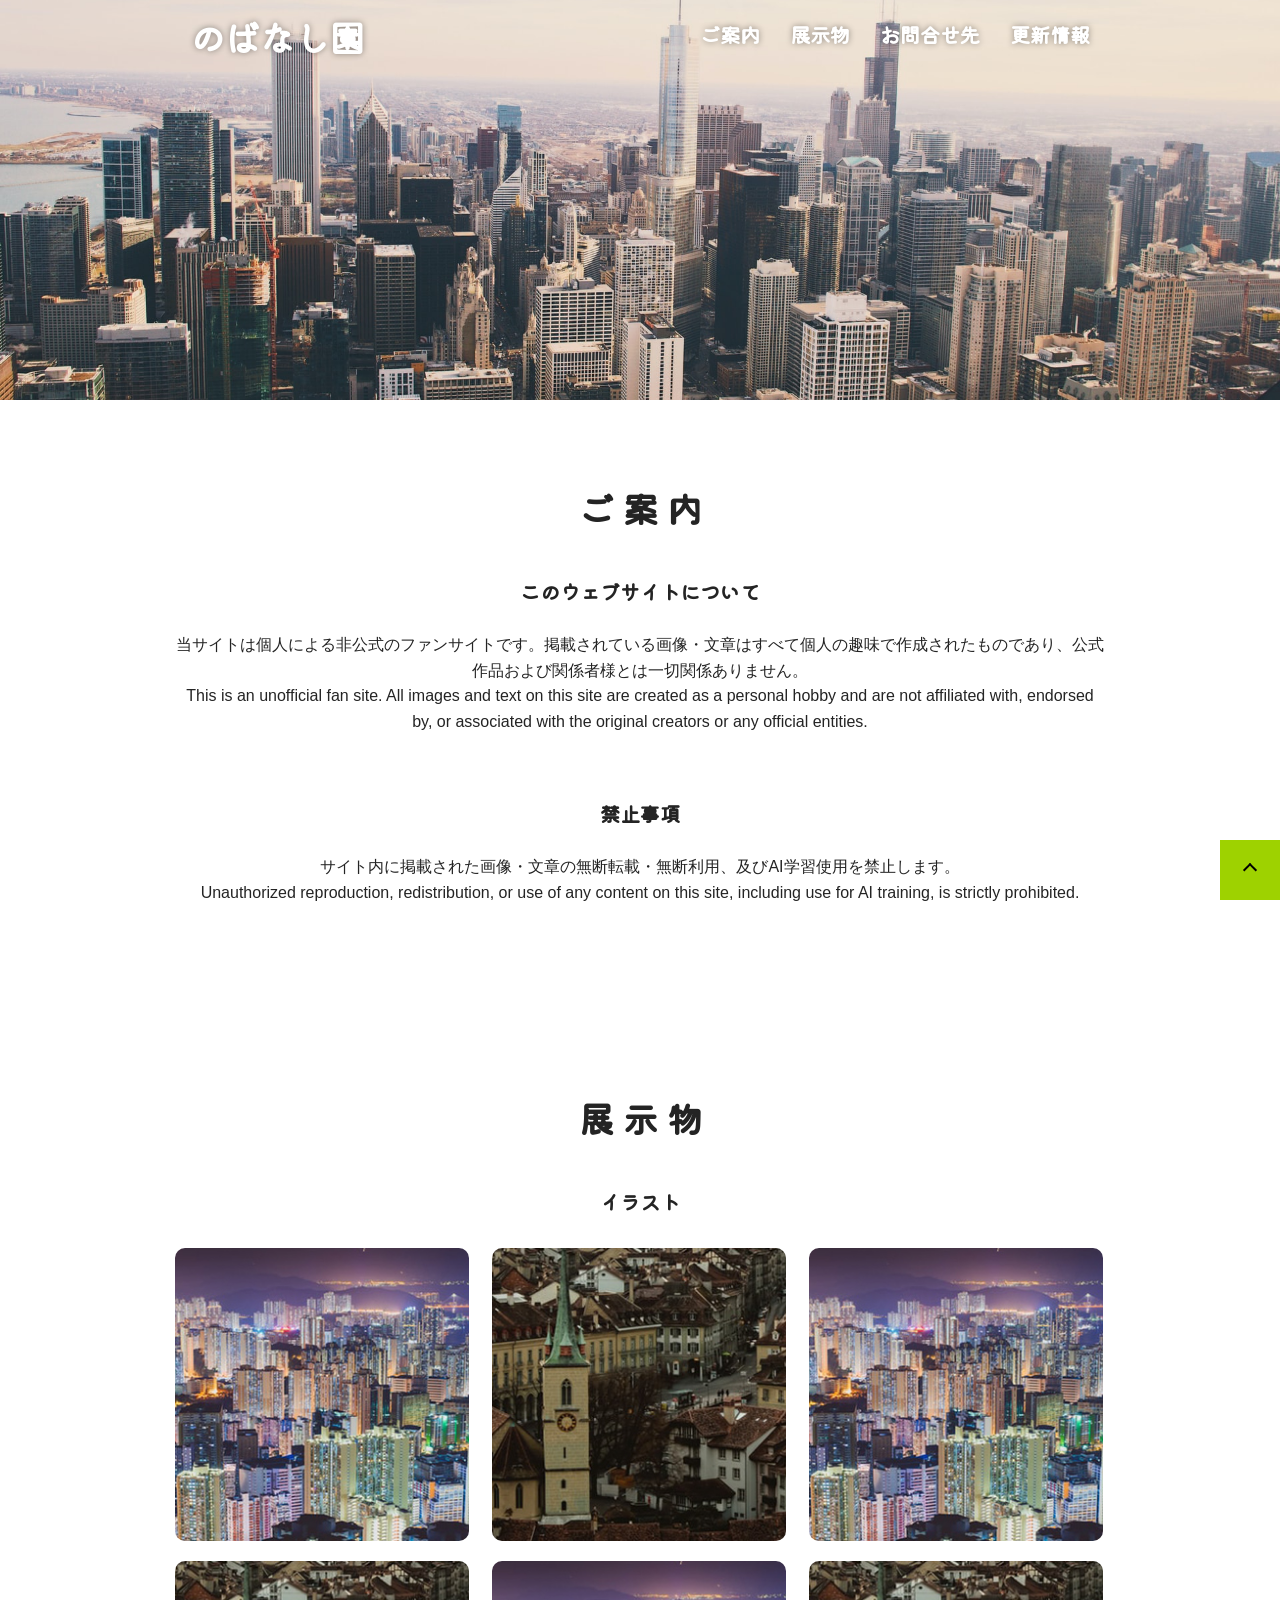
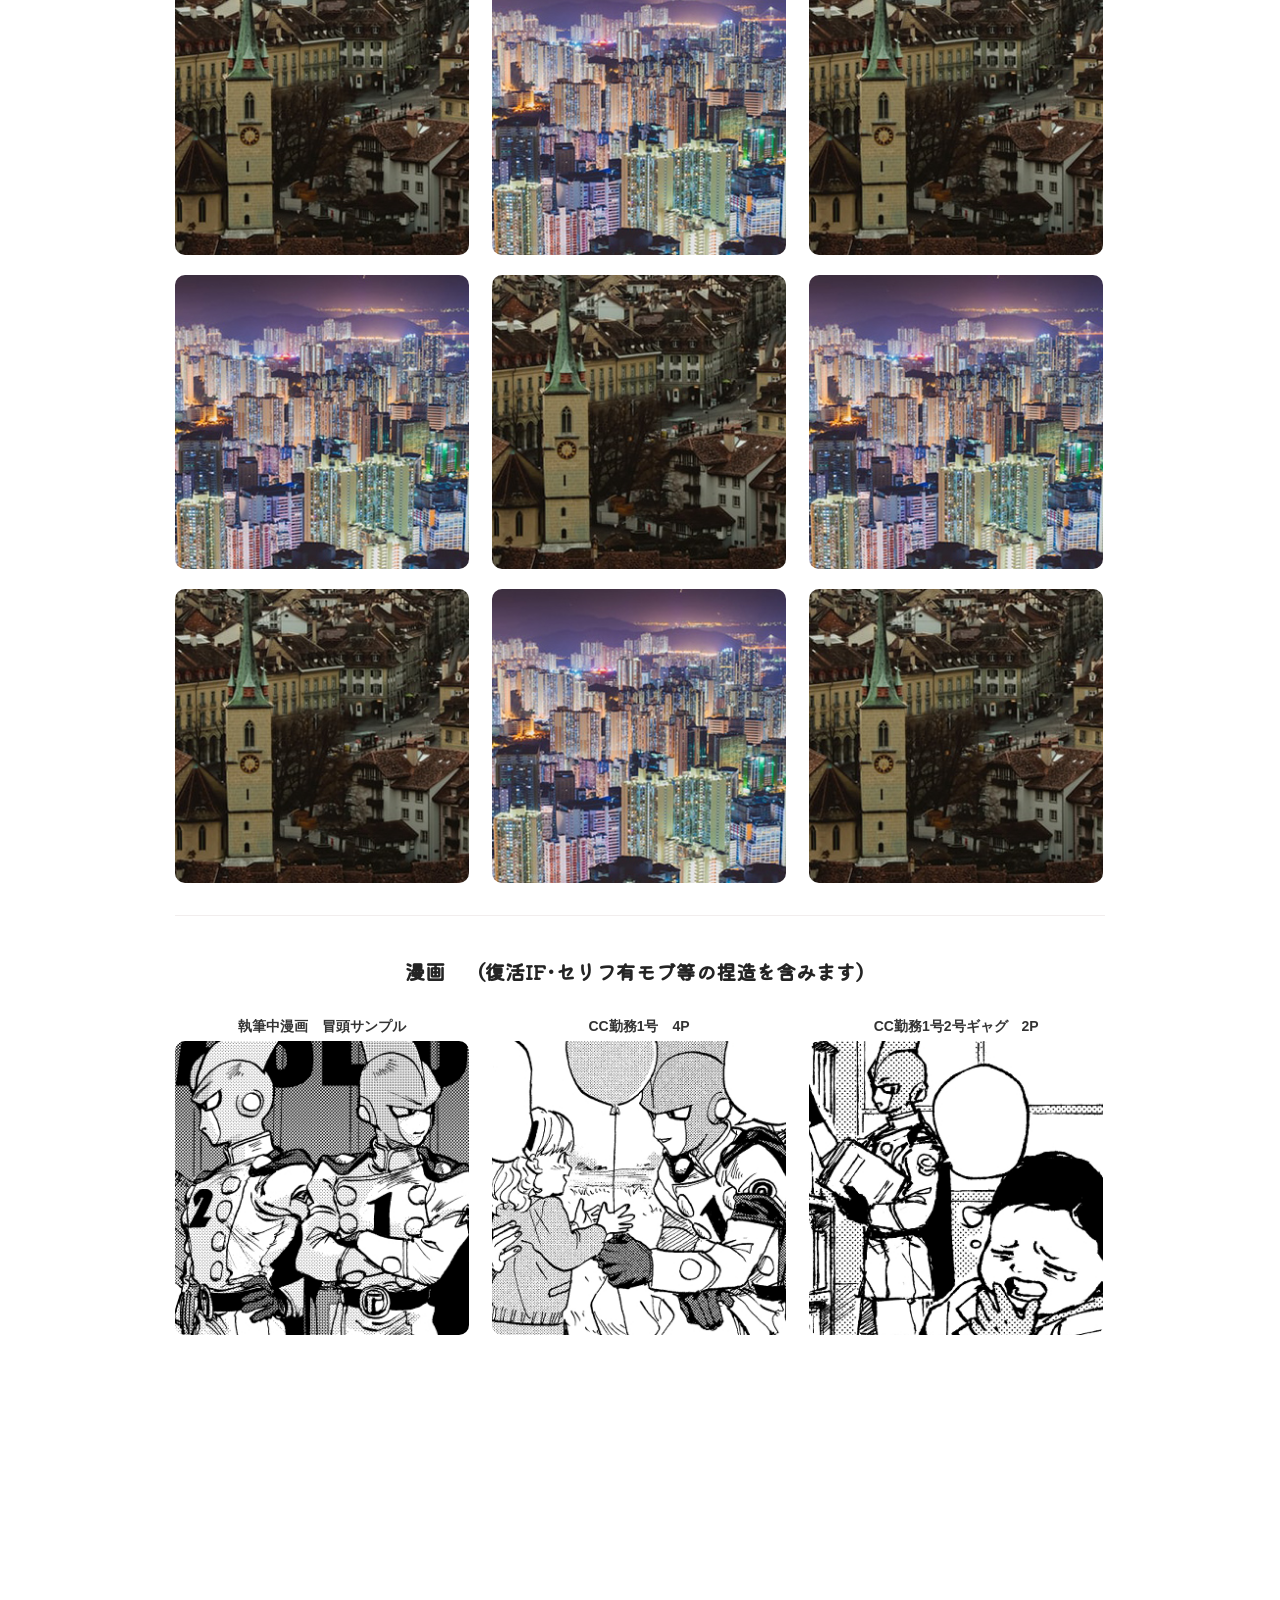
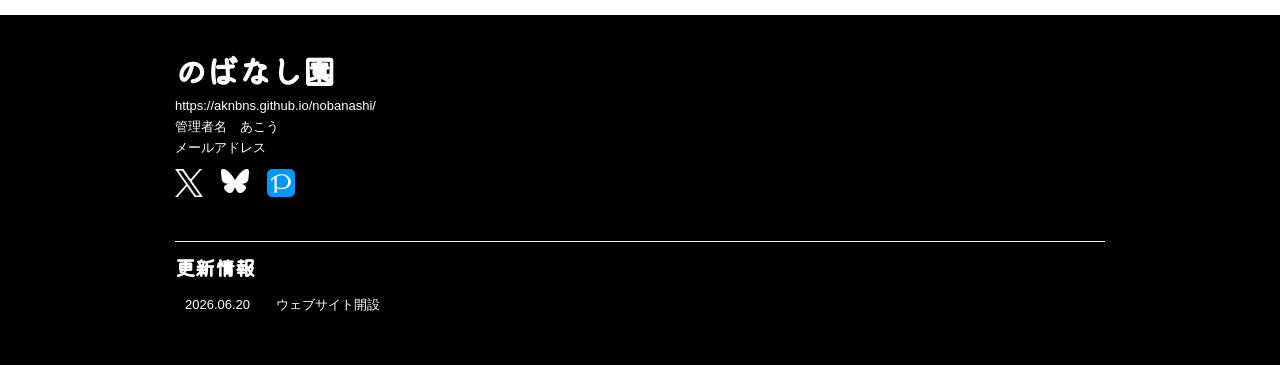
==== commit 9c71d773: "Update index.html" ====
--- a/index.html
+++ b/index.html
@@ -1,6 +1,16 @@
 <!DOCTYPE html>
 <html lang="ja">
 <head>
+  <!-- Google tag (gtag.js) -->
+<script async src="https://www.googletagmanager.com/gtag/js?id=G-XT8Z33VTGB"></script>
+<script>
+  window.dataLayer = window.dataLayer || [];
+  function gtag(){dataLayer.push(arguments);}
+  gtag('js', new Date());
+
+  gtag('config', 'G-XT8Z33VTGB');
+</script>
+  
   <meta charset="utf-8">
   <meta name="viewport" content="width=device-width">
   <title>のばなし園</title>
--- a/css/style.css
+++ b/css/style.css
@@ -593,9 +593,16 @@
   width: 100%;
   height: auto;
   object-fit: contain;
-  border-radius: 12px; /* お好みで：角を少し丸くすると隙間が強調されます */
-}
-
+  border: none;
+  border-radius: 10px;
+  transition: transform 0.2s, filter 0.2s; 
+  filter: brightness(100%); 
+}
+
+ul.illust li a:hover img {
+  filter: brightness(120%);            /* 1.2倍明るくする */
+  opacity: 1;                          /* 透明度は下げずに明るさだけで表現 */
+}
 /* ============================================================
    プロフィール・その他
    ============================================================ */
@@ -1098,7 +1105,7 @@
 
 /* GALLERYセクションの設定 */
 .gallery-section {
-  padding-bottom: 100px !important; /* 下の余白 */
+  padding-bottom: 250px !important; /* 下の余白 */
 }
 
 .gallery-section .container {
